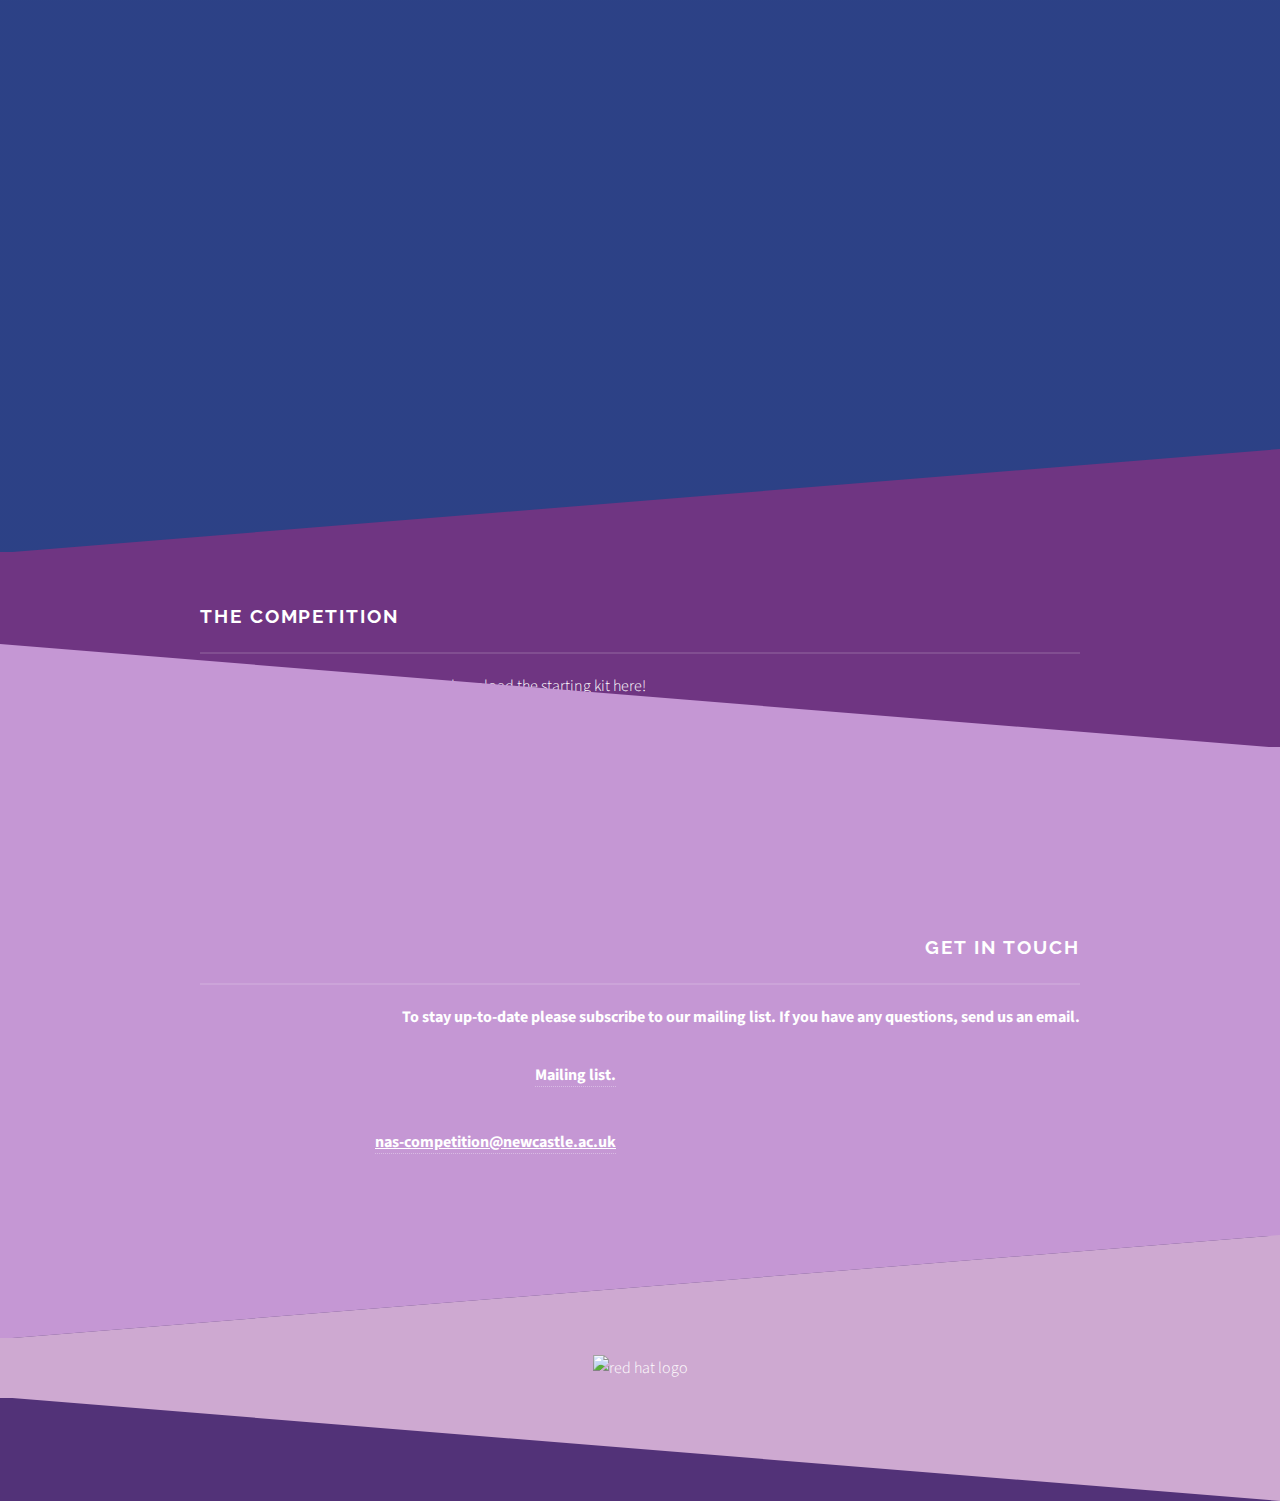
==== download.html @ ffc807aa "Updated for 2023 version" ====
<!DOCTYPE HTML>
<!--
	Solid State by HTML5 UP
	html5up.net | @ajlkn
	Free for personal and commercial use under the CCA 3.0 license (html5up.net/license)
-->
<html>
	<head>
		<title>NAS Unseen-Data 2024</title>
		<meta charset="utf-8" />
		<meta name="viewport" content="width=device-width, initial-scale=1, user-scalable=no" />
		<link rel="stylesheet" href="assets/css/main.css" />
		<link rel="icon" type="image/x-icon" href="./images/favicon.svg">
		<!-- <meta http-equiv="refresh" content="0; URL=https://cvprnas.z33.web.core.windows.net/"> -->
        <!-- <link rel="canonical" href="https://cvprnas.z33.web.core.windows.net/"> -->
		<noscript><link rel="stylesheet" href="assets/css/noscript.css" /></noscript>
	</head>
	<body class="is-preload">

		<!-- Page Wrapper -->
			<div id="page-wrapper">

				<!-- Banner -->
					<section id="banner">
						<div class="inner">
							<div class="logo">
								<img class ="round" src="./images/logo.svg" style="height: 5em"/>
							</div>
							<nav id="navbar">
								<a href="/"> HOME </a>
								<a class = "space" href="rules"> RULES </a>
								<a class = "space" href="info"> INFO </a>
								<a class = "space" href="download"> DOWNLOAD </a>
							</nav>
							<h2>NAS Unseen-Data Challenge 2024 </h2>
							<p> Phase 1 opening Jan 1st</p>
						</div>
					</section>
					
				<!-- The information -->
					<section id="one" class="wrapper spotlight style1">
						<div class="inner">
							<!-- <a href="#" class="image"><img src="images/pic01.jpg" alt="" /></a> -->
							<div class="content">
								<h2 class="major">The competition</h2>
								<p>
									Once Phase 1 opens, you'll be able to download the starting kit here!
								</p>	
							</div>
						</div>
					</section>

				<!-- Footer -->
				<section id="footer" class="wrapper alt spotlight style2">
					<div class="inner">
						<h2 class="major">Get in touch</h2>
						<p>To stay up-to-date please subscribe to our mailing list. If you have any questions, send us an email.</p>
						<ul class="contact">
							<li class="icon fa-envelope"><a href="lists.ncl.ac.uk/wws/subscribe/nas-workshops"> Mailing list.</a></li>
							<li class="icon fa-envelope"><a id="email" href="mailto:nas-competition@newcastle.ac.uk?subject=Unseen Data Challenge query">nas-competition@newcastle.ac.uk</a></li>
						</ul>
					</div>
				</section>
				
				<section id="copy" class="wrapper spotlight style3">
					<div class="inner">
						<ul class="logos">
							<li>
								<img src="images/NAIL.svg" alt="red hat logo" style="height: 8em;"/>
								
							</li>
						</ul>
						
					</div>
				</section>

		</div>

	<!-- Scripts -->
		<script src="assets/js/jquery.min.js"></script>
		<script src="assets/js/jquery.scrollex.min.js"></script>
		<script src="assets/js/browser.min.js"></script>
		<script src="assets/js/breakpoints.min.js"></script>
		<script src="assets/js/util.js"></script>
		<script src="assets/js/main.js"></script>

</body>
</html>
---- assets/css/main.css ----
@import url(fontawesome-all.min.css);
@import url("https://fonts.googleapis.com/css?family=Raleway:200,700|Source+Sans+Pro:300,600,300italic,600italic");

/*
	Solid State by HTML5 UP
	html5up.net | @ajlkn
	Free for personal and commercial use under the CCA 3.0 license (html5up.net/license)
*/

html, body, div, span, applet, object,
iframe, h1, h2, h3, h4, h5, h6, p, blockquote,
pre, a, abbr, acronym, address, big, cite,
code, del, dfn, em, img, ins, kbd, q, s, samp,
small, strike, strong, sub, sup, tt, var, b,
u, i, center, dl, dt, dd, ol, ul, li, fieldset,
form, label, legend, table, caption, tbody,
tfoot, thead, tr, th, td, article, aside,
canvas, details, embed, figure, figcaption,
footer, header, hgroup, menu, nav, output, ruby,
section, summary, time, mark, audio, video {
	margin: 0;
	padding: 0;
	border: 0;
	font-size: 100%;
	font: inherit;
	vertical-align: baseline;}

article, aside, details, figcaption, figure,
footer, header, hgroup, menu, nav, section {
	display: block;}

body {
	line-height: 1;
}

img.round {
	border-radius: 50%;
	border: 2px solid #FFF;
}

ol, ul {
	list-style: none;
}

blockquote, q {
	quotes: none;
}

	blockquote:before, blockquote:after, q:before, q:after {
		content: '';
		content: none;
	}

table {
	border-collapse: collapse;
	border-spacing: 0;
}

body {
	-webkit-text-size-adjust: none;
}

mark {
	background-color: transparent;
	color: inherit;
}

input::-moz-focus-inner {
	border: 0;
	padding: 0;
}

input, select, textarea {
	-moz-appearance: none;
	-webkit-appearance: none;
	-ms-appearance: none;
	appearance: none;
}

/* Basic */

	@-ms-viewport {
		width: device-width;
	}

	body {
		-ms-overflow-style: scrollbar;
	}

	@media screen and (max-width: 480px) {

		html, body {
			min-width: 320px;
		}

	}

	html {
		box-sizing: border-box;
	}

	*, *:before, *:after {
		box-sizing: inherit;
	}

	body {
		background-color: #523278;
		background-image: linear-gradient(to top, rgba(82, 50, 120, 0.8), rgba(82, 50, 120, 0.8)), url("../../images/bg.png");
		background-size: auto,
 cover;
		background-attachment: fixed,
 fixed;
		background-position: center,
 center;
	}

		body.is-preload *, body.is-preload *:before, body.is-preload *:after {
			-moz-animation: none !important;
			-webkit-animation: none !important;
			-ms-animation: none !important;
			animation: none !important;
			-moz-transition: none !important;
			-webkit-transition: none !important;
			-ms-transition: none !important;
			transition: none !important;
		}

#download-link {
	margin-bottom: 100px;
}		

.download-zip {
	font-weight: 900;
}




/* Type */

	body, input, select, textarea {
		color: #ffffff;
		font-family: "Source Sans Pro", Helvetica, sans-serif;
		font-size: 16.5pt;
		font-weight: 300;
		line-height: 1.65;
	}

		@media screen and (max-width: 1680px) {

			body, input, select, textarea {
				font-size: 13pt;
			}

		}

		@media screen and (max-width: 1280px) {

			body, input, select, textarea {
				font-size: 12pt;
			}

		}

		@media screen and (max-width: 980px) {

			body, input, select, textarea {
				font-size: 12pt;
			}

		}

		@media screen and (max-width: 736px) {

			body, input, select, textarea {
				font-size: 12pt;
			}

		}

		@media screen and (max-width: 480px) {

			body, input, select, textarea {
				font-size: 12pt;
			}

		}

	a {
		-moz-transition: color 0.2s ease-in-out, border-bottom-color 0.2s ease-in-out;
		-webkit-transition: color 0.2s ease-in-out, border-bottom-color 0.2s ease-in-out;
		-ms-transition: color 0.2s ease-in-out, border-bottom-color 0.2s ease-in-out;
		transition: color 0.2s ease-in-out, border-bottom-color 0.2s ease-in-out;
		border-bottom: dotted 1px rgba(255, 255, 255, 0.35);
		color: #ffffff;
		text-decoration: none;
	}

		a:hover {
			border-bottom-color: transparent;
			color: #ffffff !important;
		}

		a.special:not(.button) {
			text-decoration: none;
			border-bottom: 0;
			display: block;
			font-family: Raleway, Helvetica, sans-serif;
			font-size: 0.8em;
			font-weight: 700;
			letter-spacing: 0.1em;
			margin: 0 0 2em 0;
			text-transform: uppercase;
		}

			a.special:not(.button):before {
				-moz-osx-font-smoothing: grayscale;
				-webkit-font-smoothing: antialiased;
				display: inline-block;
				font-style: normal;
				font-variant: normal;
				text-rendering: auto;
				line-height: 1;
				text-transform: none !important;
				font-family: 'Font Awesome 5 Free';
				font-weight: 900;
			}

			a.special:not(.button):before {
				-moz-transition: background-color 0.2s ease-in-out;
				-webkit-transition: background-color 0.2s ease-in-out;
				-ms-transition: background-color 0.2s ease-in-out;
				transition: background-color 0.2s ease-in-out;
				border-radius: 100%;
				border: solid 2px rgba(255, 255, 255, 0.125);
				content: '\f105';
				display: inline-block;
				font-size: 1.25em;
				height: 2em;
				line-height: 1.75em;
				margin-right: 0.85em;
				text-align: center;
				text-indent: 0.15em;
				vertical-align: middle;
				width: 2em;
			}

			a.special:not(.button):hover:before {
				background-color: rgba(255, 255, 255, 0.025);
			}

			a.special:not(.button):active:before {
				background-color: rgba(255, 255, 255, 0.075);
			}

	strong, b {
		color: #ffffff;
		font-weight: 600;
	}

	em, i {
		font-style: italic;
	}

	p {
		margin: 0 0 2em 0;
	}

	h1, h2, h3, h4, h5, h6 {
		color: #ffffff;
		font-family: Raleway, Helvetica, sans-serif;
		font-weight: 700;
		letter-spacing: 0.1em;
		margin: 0 0 1em 0;
		text-transform: uppercase;
	}

		h1 a, h2 a, h3 a, h4 a, h5 a, h6 a {
			color: inherit;
			text-decoration: none;
			border-bottom: 0;
		}

		h1 span, h2 span, h3 span, h4 span, h5 span, h6 span {
			font-weight: 200;
		}

		h1.major, h2.major, h3.major, h4.major, h5.major, h6.major {
			padding-bottom: 1em;
			border-bottom: solid 2px rgba(255, 255, 255, 0.125);
		}

	h2 {
		font-size: 1.2em;
	}

	h3 {
		font-size: 0.9em;
	}

	h4 {
		font-size: 0.7em;
	}

	h5 {
		font-size: 0.7em;
	}

	h6 {
		font-size: 0.7em;
	}

	@media screen and (max-width: 736px) {

		h2 {
			font-size: 1em;
		}

		h3 {
			font-size: 0.8em;
		}

	}

	sub {
		font-size: 0.8em;
		position: relative;
		top: 0.5em;
	}

	sup {
		font-size: 0.8em;
		position: relative;
		top: -0.5em;
	}

	blockquote {
		border-left: solid 4px rgba(255, 255, 255, 0.125);
		font-style: italic;
		margin: 0 0 2em 0;
		padding: 0.5em 0 0.5em 2em;
	}

	code {
		background: rgba(255, 255, 255, 0.025);
		border-radius: 5px;
		border: solid 2px rgba(255, 255, 255, 0.125);
		font-family: "Courier New", monospace;
		font-size: 0.9em;
		margin: 0 0.25em;
		padding: 0.25em 0.65em;
	}

	pre {
		-webkit-overflow-scrolling: touch;
		font-family: "Courier New", monospace;
		font-size: 0.9em;
		margin: 0 0 2em 0;
	}

		pre code {
			display: block;
			line-height: 1.75em;
			padding: 1em 1.5em;
			overflow-x: auto;
		}

	hr {
		border: 0;
		border-bottom: solid 2px rgba(255, 255, 255, 0.125);
		margin: 2.5em 0;
	}

		hr.major {
			margin: 4em 0;
		}

	.align-left {
		text-align: left;
	}

	.align-center {
		text-align: center;
	}

	.align-right {
		text-align: right;
	}

/* Row */

	.row {
		display: flex;
		flex-wrap: wrap;
		box-sizing: border-box;
		align-items: stretch;
	}

		.row > * {
			box-sizing: border-box;
		}

		.row.gtr-uniform > * > :last-child {
			margin-bottom: 0;
		}

		.row.aln-left {
			justify-content: flex-start;
		}

		.row.aln-center {
			justify-content: center;
		}

		.row.aln-right {
			justify-content: flex-end;
		}

		.row.aln-top {
			align-items: flex-start;
		}

		.row.aln-middle {
			align-items: center;
		}

		.row.aln-bottom {
			align-items: flex-end;
		}

		.row > .imp {
			order: -1;
		}

		.row > .col-1 {
			width: 8.33333%;
		}

		.row > .off-1 {
			margin-left: 8.33333%;
		}

		.row > .col-2 {
			width: 16.66667%;
		}

		.row > .off-2 {
			margin-left: 16.66667%;
		}

		.row > .col-3 {
			width: 25%;
		}

		.row > .off-3 {
			margin-left: 25%;
		}

		.row > .col-4 {
			width: 33.33333%;
		}

		.row > .off-4 {
			margin-left: 33.33333%;
		}

		.row > .col-5 {
			width: 41.66667%;
		}

		.row > .off-5 {
			margin-left: 41.66667%;
		}

		.row > .col-6 {
			width: 50%;
		}

		.row > .off-6 {
			margin-left: 50%;
		}

		.row > .col-7 {
			width: 58.33333%;
		}

		.row > .off-7 {
			margin-left: 58.33333%;
		}

		.row > .col-8 {
			width: 66.66667%;
		}

		.row > .off-8 {
			margin-left: 66.66667%;
		}

		.row > .col-9 {
			width: 75%;
		}

		.row > .off-9 {
			margin-left: 75%;
		}

		.row > .col-10 {
			width: 83.33333%;
		}

		.row > .off-10 {
			margin-left: 83.33333%;
		}

		.row > .col-11 {
			width: 91.66667%;
		}

		.row > .off-11 {
			margin-left: 91.66667%;
		}

		.row > .col-12 {
			width: 100%;
		}

		.row > .off-12 {
			margin-left: 100%;
		}

		.row.gtr-0 {
			margin-top: 0;
			margin-left: 0em;
		}

			.row.gtr-0 > * {
				padding: 0 0 0 0em;
			}

			.row.gtr-0.gtr-uniform {
				margin-top: 0em;
			}

				.row.gtr-0.gtr-uniform > * {
					padding-top: 0em;
				}

		.row.gtr-25 {
			margin-top: 0;
			margin-left: -0.4375em;
		}

			.row.gtr-25 > * {
				padding: 0 0 0 0.4375em;
			}

			.row.gtr-25.gtr-uniform {
				margin-top: -0.4375em;
			}

				.row.gtr-25.gtr-uniform > * {
					padding-top: 0.4375em;
				}

		.row.gtr-50 {
			margin-top: 0;
			margin-left: -0.875em;
		}

			.row.gtr-50 > * {
				padding: 0 0 0 0.875em;
			}

			.row.gtr-50.gtr-uniform {
				margin-top: -0.875em;
			}

				.row.gtr-50.gtr-uniform > * {
					padding-top: 0.875em;
				}

		.row {
			margin-top: 0;
			margin-left: -1.75em;
		}

			.row > * {
				padding: 0 0 0 1.75em;
			}

			.row.gtr-uniform {
				margin-top: -1.75em;
			}

				.row.gtr-uniform > * {
					padding-top: 1.75em;
				}

		.row.gtr-150 {
			margin-top: 0;
			margin-left: -2.625em;
		}

			.row.gtr-150 > * {
				padding: 0 0 0 2.625em;
			}

			.row.gtr-150.gtr-uniform {
				margin-top: -2.625em;
			}

				.row.gtr-150.gtr-uniform > * {
					padding-top: 2.625em;
				}

		.row.gtr-200 {
			margin-top: 0;
			margin-left: -3.5em;
		}

			.row.gtr-200 > * {
				padding: 0 0 0 3.5em;
			}

			.row.gtr-200.gtr-uniform {
				margin-top: -3.5em;
			}

				.row.gtr-200.gtr-uniform > * {
					padding-top: 3.5em;
				}

		@media screen and (max-width: 1680px) {

			.row {
				display: flex;
				flex-wrap: wrap;
				box-sizing: border-box;
				align-items: stretch;
			}

				.row > * {
					box-sizing: border-box;
				}

				.row.gtr-uniform > * > :last-child {
					margin-bottom: 0;
				}

				.row.aln-left {
					justify-content: flex-start;
				}

				.row.aln-center {
					justify-content: center;
				}

				.row.aln-right {
					justify-content: flex-end;
				}

				.row.aln-top {
					align-items: flex-start;
				}

				.row.aln-middle {
					align-items: center;
				}

				.row.aln-bottom {
					align-items: flex-end;
				}

				.row > .imp-xlarge {
					order: -1;
				}

				.row > .col-1-xlarge {
					width: 8.33333%;
				}

				.row > .off-1-xlarge {
					margin-left: 8.33333%;
				}

				.row > .col-2-xlarge {
					width: 16.66667%;
				}

				.row > .off-2-xlarge {
					margin-left: 16.66667%;
				}

				.row > .col-3-xlarge {
					width: 25%;
				}

				.row > .off-3-xlarge {
					margin-left: 25%;
				}

				.row > .col-4-xlarge {
					width: 33.33333%;
				}

				.row > .off-4-xlarge {
					margin-left: 33.33333%;
				}

				.row > .col-5-xlarge {
					width: 41.66667%;
				}

				.row > .off-5-xlarge {
					margin-left: 41.66667%;
				}

				.row > .col-6-xlarge {
					width: 50%;
				}

				.row > .off-6-xlarge {
					margin-left: 50%;
				}

				.row > .col-7-xlarge {
					width: 58.33333%;
				}

				.row > .off-7-xlarge {
					margin-left: 58.33333%;
				}

				.row > .col-8-xlarge {
					width: 66.66667%;
				}

				.row > .off-8-xlarge {
					margin-left: 66.66667%;
				}

				.row > .col-9-xlarge {
					width: 75%;
				}

				.row > .off-9-xlarge {
					margin-left: 75%;
				}

				.row > .col-10-xlarge {
					width: 83.33333%;
				}

				.row > .off-10-xlarge {
					margin-left: 83.33333%;
				}

				.row > .col-11-xlarge {
					width: 91.66667%;
				}

				.row > .off-11-xlarge {
					margin-left: 91.66667%;
				}

				.row > .col-12-xlarge {
					width: 100%;
				}

				.row > .off-12-xlarge {
					margin-left: 100%;
				}

				.row.gtr-0 {
					margin-top: 0;
					margin-left: 0em;
				}

					.row.gtr-0 > * {
						padding: 0 0 0 0em;
					}

					.row.gtr-0.gtr-uniform {
						margin-top: 0em;
					}

						.row.gtr-0.gtr-uniform > * {
							padding-top: 0em;
						}

				.row.gtr-25 {
					margin-top: 0;
					margin-left: -0.4375em;
				}

					.row.gtr-25 > * {
						padding: 0 0 0 0.4375em;
					}

					.row.gtr-25.gtr-uniform {
						margin-top: -0.4375em;
					}

						.row.gtr-25.gtr-uniform > * {
							padding-top: 0.4375em;
						}

				.row.gtr-50 {
					margin-top: 0;
					margin-left: -0.875em;
				}

					.row.gtr-50 > * {
						padding: 0 0 0 0.875em;
					}

					.row.gtr-50.gtr-uniform {
						margin-top: -0.875em;
					}

						.row.gtr-50.gtr-uniform > * {
							padding-top: 0.875em;
						}

				.row {
					margin-top: 0;
					margin-left: -1.75em;
				}

					.row > * {
						padding: 0 0 0 1.75em;
					}

					.row.gtr-uniform {
						margin-top: -1.75em;
					}

						.row.gtr-uniform > * {
							padding-top: 1.75em;
						}

				.row.gtr-150 {
					margin-top: 0;
					margin-left: -2.625em;
				}

					.row.gtr-150 > * {
						padding: 0 0 0 2.625em;
					}

					.row.gtr-150.gtr-uniform {
						margin-top: -2.625em;
					}

						.row.gtr-150.gtr-uniform > * {
							padding-top: 2.625em;
						}

				.row.gtr-200 {
					margin-top: 0;
					margin-left: -3.5em;
				}

					.row.gtr-200 > * {
						padding: 0 0 0 3.5em;
					}

					.row.gtr-200.gtr-uniform {
						margin-top: -3.5em;
					}

						.row.gtr-200.gtr-uniform > * {
							padding-top: 3.5em;
						}

		}

		@media screen and (max-width: 1280px) {

			.row {
				display: flex;
				flex-wrap: wrap;
				box-sizing: border-box;
				align-items: stretch;
			}

				.row > * {
					box-sizing: border-box;
				}

				.row.gtr-uniform > * > :last-child {
					margin-bottom: 0;
				}

				.row.aln-left {
					justify-content: flex-start;
				}

				.row.aln-center {
					justify-content: center;
				}

				.row.aln-right {
					justify-content: flex-end;
				}

				.row.aln-top {
					align-items: flex-start;
				}

				.row.aln-middle {
					align-items: center;
				}

				.row.aln-bottom {
					align-items: flex-end;
				}

				.row > .imp-large {
					order: -1;
				}

				.row > .col-1-large {
					width: 8.33333%;
				}

				.row > .off-1-large {
					margin-left: 8.33333%;
				}

				.row > .col-2-large {
					width: 16.66667%;
				}

				.row > .off-2-large {
					margin-left: 16.66667%;
				}

				.row > .col-3-large {
					width: 25%;
				}

				.row > .off-3-large {
					margin-left: 25%;
				}

				.row > .col-4-large {
					width: 33.33333%;
				}

				.row > .off-4-large {
					margin-left: 33.33333%;
				}

				.row > .col-5-large {
					width: 41.66667%;
				}

				.row > .off-5-large {
					margin-left: 41.66667%;
				}

				.row > .col-6-large {
					width: 50%;
				}

				.row > .off-6-large {
					margin-left: 50%;
				}

				.row > .col-7-large {
					width: 58.33333%;
				}

				.row > .off-7-large {
					margin-left: 58.33333%;
				}

				.row > .col-8-large {
					width: 66.66667%;
				}

				.row > .off-8-large {
					margin-left: 66.66667%;
				}

				.row > .col-9-large {
					width: 75%;
				}

				.row > .off-9-large {
					margin-left: 75%;
				}

				.row > .col-10-large {
					width: 83.33333%;
				}

				.row > .off-10-large {
					margin-left: 83.33333%;
				}

				.row > .col-11-large {
					width: 91.66667%;
				}

				.row > .off-11-large {
					margin-left: 91.66667%;
				}

				.row > .col-12-large {
					width: 100%;
				}

				.row > .off-12-large {
					margin-left: 100%;
				}

				.row.gtr-0 {
					margin-top: 0;
					margin-left: 0em;
				}

					.row.gtr-0 > * {
						padding: 0 0 0 0em;
					}

					.row.gtr-0.gtr-uniform {
						margin-top: 0em;
					}

						.row.gtr-0.gtr-uniform > * {
							padding-top: 0em;
						}

				.row.gtr-25 {
					margin-top: 0;
					margin-left: -0.4375em;
				}

					.row.gtr-25 > * {
						padding: 0 0 0 0.4375em;
					}

					.row.gtr-25.gtr-uniform {
						margin-top: -0.4375em;
					}

						.row.gtr-25.gtr-uniform > * {
							padding-top: 0.4375em;
						}

				.row.gtr-50 {
					margin-top: 0;
					margin-left: -0.875em;
				}

					.row.gtr-50 > * {
						padding: 0 0 0 0.875em;
					}

					.row.gtr-50.gtr-uniform {
						margin-top: -0.875em;
					}

						.row.gtr-50.gtr-uniform > * {
							padding-top: 0.875em;
						}

				.row {
					margin-top: 0;
					margin-left: -1.75em;
				}

					.row > * {
						padding: 0 0 0 1.75em;
					}

					.row.gtr-uniform {
						margin-top: -1.75em;
					}

						.row.gtr-uniform > * {
							padding-top: 1.75em;
						}

				.row.gtr-150 {
					margin-top: 0;
					margin-left: -2.625em;
				}

					.row.gtr-150 > * {
						padding: 0 0 0 2.625em;
					}

					.row.gtr-150.gtr-uniform {
						margin-top: -2.625em;
					}

						.row.gtr-150.gtr-uniform > * {
							padding-top: 2.625em;
						}

				.row.gtr-200 {
					margin-top: 0;
					margin-left: -3.5em;
				}

					.row.gtr-200 > * {
						padding: 0 0 0 3.5em;
					}

					.row.gtr-200.gtr-uniform {
						margin-top: -3.5em;
					}

						.row.gtr-200.gtr-uniform > * {
							padding-top: 3.5em;
						}

		}

		@media screen and (max-width: 980px) {

			.row {
				display: flex;
				flex-wrap: wrap;
				box-sizing: border-box;
				align-items: stretch;
			}

				.row > * {
					box-sizing: border-box;
				}

				.row.gtr-uniform > * > :last-child {
					margin-bottom: 0;
				}

				.row.aln-left {
					justify-content: flex-start;
				}

				.row.aln-center {
					justify-content: center;
				}

				.row.aln-right {
					justify-content: flex-end;
				}

				.row.aln-top {
					align-items: flex-start;
				}

				.row.aln-middle {
					align-items: center;
				}

				.row.aln-bottom {
					align-items: flex-end;
				}

				.row > .imp-medium {
					order: -1;
				}

				.row > .col-1-medium {
					width: 8.33333%;
				}

				.row > .off-1-medium {
					margin-left: 8.33333%;
				}

				.row > .col-2-medium {
					width: 16.66667%;
				}

				.row > .off-2-medium {
					margin-left: 16.66667%;
				}

				.row > .col-3-medium {
					width: 25%;
				}

				.row > .off-3-medium {
					margin-left: 25%;
				}

				.row > .col-4-medium {
					width: 33.33333%;
				}

				.row > .off-4-medium {
					margin-left: 33.33333%;
				}

				.row > .col-5-medium {
					width: 41.66667%;
				}

				.row > .off-5-medium {
					margin-left: 41.66667%;
				}

				.row > .col-6-medium {
					width: 50%;
				}

				.row > .off-6-medium {
					margin-left: 50%;
				}

				.row > .col-7-medium {
					width: 58.33333%;
				}

				.row > .off-7-medium {
					margin-left: 58.33333%;
				}

				.row > .col-8-medium {
					width: 66.66667%;
				}

				.row > .off-8-medium {
					margin-left: 66.66667%;
				}

				.row > .col-9-medium {
					width: 75%;
				}

				.row > .off-9-medium {
					margin-left: 75%;
				}

				.row > .col-10-medium {
					width: 83.33333%;
				}

				.row > .off-10-medium {
					margin-left: 83.33333%;
				}

				.row > .col-11-medium {
					width: 91.66667%;
				}

				.row > .off-11-medium {
					margin-left: 91.66667%;
				}

				.row > .col-12-medium {
					width: 100%;
				}

				.row > .off-12-medium {
					margin-left: 100%;
				}

				.row.gtr-0 {
					margin-top: 0;
					margin-left: 0em;
				}

					.row.gtr-0 > * {
						padding: 0 0 0 0em;
					}

					.row.gtr-0.gtr-uniform {
						margin-top: 0em;
					}

						.row.gtr-0.gtr-uniform > * {
							padding-top: 0em;
						}

				.row.gtr-25 {
					margin-top: 0;
					margin-left: -0.4375em;
				}

					.row.gtr-25 > * {
						padding: 0 0 0 0.4375em;
					}

					.row.gtr-25.gtr-uniform {
						margin-top: -0.4375em;
					}

						.row.gtr-25.gtr-uniform > * {
							padding-top: 0.4375em;
						}

				.row.gtr-50 {
					margin-top: 0;
					margin-left: -0.875em;
				}

					.row.gtr-50 > * {
						padding: 0 0 0 0.875em;
					}

					.row.gtr-50.gtr-uniform {
						margin-top: -0.875em;
					}

						.row.gtr-50.gtr-uniform > * {
							padding-top: 0.875em;
						}

				.row {
					margin-top: 0;
					margin-left: -1.75em;
				}

					.row > * {
						padding: 0 0 0 1.75em;
					}

					.row.gtr-uniform {
						margin-top: -1.75em;
					}

						.row.gtr-uniform > * {
							padding-top: 1.75em;
						}

				.row.gtr-150 {
					margin-top: 0;
					margin-left: -2.625em;
				}

					.row.gtr-150 > * {
						padding: 0 0 0 2.625em;
					}

					.row.gtr-150.gtr-uniform {
						margin-top: -2.625em;
					}

						.row.gtr-150.gtr-uniform > * {
							padding-top: 2.625em;
						}

				.row.gtr-200 {
					margin-top: 0;
					margin-left: -3.5em;
				}

					.row.gtr-200 > * {
						padding: 0 0 0 3.5em;
					}

					.row.gtr-200.gtr-uniform {
						margin-top: -3.5em;
					}

						.row.gtr-200.gtr-uniform > * {
							padding-top: 3.5em;
						}

		}

		@media screen and (max-width: 736px) {

			.row {
				display: flex;
				flex-wrap: wrap;
				box-sizing: border-box;
				align-items: stretch;
			}

				.row > * {
					box-sizing: border-box;
				}

				.row.gtr-uniform > * > :last-child {
					margin-bottom: 0;
				}

				.row.aln-left {
					justify-content: flex-start;
				}

				.row.aln-center {
					justify-content: center;
				}

				.row.aln-right {
					justify-content: flex-end;
				}

				.row.aln-top {
					align-items: flex-start;
				}

				.row.aln-middle {
					align-items: center;
				}

				.row.aln-bottom {
					align-items: flex-end;
				}

				.row > .imp-small {
					order: -1;
				}

				.row > .col-1-small {
					width: 8.33333%;
				}

				.row > .off-1-small {
					margin-left: 8.33333%;
				}

				.row > .col-2-small {
					width: 16.66667%;
				}

				.row > .off-2-small {
					margin-left: 16.66667%;
				}

				.row > .col-3-small {
					width: 25%;
				}

				.row > .off-3-small {
					margin-left: 25%;
				}

				.row > .col-4-small {
					width: 33.33333%;
				}

				.row > .off-4-small {
					margin-left: 33.33333%;
				}

				.row > .col-5-small {
					width: 41.66667%;
				}

				.row > .off-5-small {
					margin-left: 41.66667%;
				}

				.row > .col-6-small {
					width: 50%;
				}

				.row > .off-6-small {
					margin-left: 50%;
				}

				.row > .col-7-small {
					width: 58.33333%;
				}

				.row > .off-7-small {
					margin-left: 58.33333%;
				}

				.row > .col-8-small {
					width: 66.66667%;
				}

				.row > .off-8-small {
					margin-left: 66.66667%;
				}

				.row > .col-9-small {
					width: 75%;
				}

				.row > .off-9-small {
					margin-left: 75%;
				}

				.row > .col-10-small {
					width: 83.33333%;
				}

				.row > .off-10-small {
					margin-left: 83.33333%;
				}

				.row > .col-11-small {
					width: 91.66667%;
				}

				.row > .off-11-small {
					margin-left: 91.66667%;
				}

				.row > .col-12-small {
					width: 100%;
				}

				.row > .off-12-small {
					margin-left: 100%;
				}

				.row.gtr-0 {
					margin-top: 0;
					margin-left: 0em;
				}

					.row.gtr-0 > * {
						padding: 0 0 0 0em;
					}

					.row.gtr-0.gtr-uniform {
						margin-top: 0em;
					}

						.row.gtr-0.gtr-uniform > * {
							padding-top: 0em;
						}

				.row.gtr-25 {
					margin-top: 0;
					margin-left: -0.3125em;
				}

					.row.gtr-25 > * {
						padding: 0 0 0 0.3125em;
					}

					.row.gtr-25.gtr-uniform {
						margin-top: -0.3125em;
					}

						.row.gtr-25.gtr-uniform > * {
							padding-top: 0.3125em;
						}

				.row.gtr-50 {
					margin-top: 0;
					margin-left: -0.625em;
				}

					.row.gtr-50 > * {
						padding: 0 0 0 0.625em;
					}

					.row.gtr-50.gtr-uniform {
						margin-top: -0.625em;
					}

						.row.gtr-50.gtr-uniform > * {
							padding-top: 0.625em;
						}

				.row {
					margin-top: 0;
					margin-left: -1.25em;
				}

					.row > * {
						padding: 0 0 0 1.25em;
					}

					.row.gtr-uniform {
						margin-top: -1.25em;
					}

						.row.gtr-uniform > * {
							padding-top: 1.25em;
						}

				.row.gtr-150 {
					margin-top: 0;
					margin-left: -1.875em;
				}

					.row.gtr-150 > * {
						padding: 0 0 0 1.875em;
					}

					.row.gtr-150.gtr-uniform {
						margin-top: -1.875em;
					}

						.row.gtr-150.gtr-uniform > * {
							padding-top: 1.875em;
						}

				.row.gtr-200 {
					margin-top: 0;
					margin-left: -2.5em;
				}

					.row.gtr-200 > * {
						padding: 0 0 0 2.5em;
					}

					.row.gtr-200.gtr-uniform {
						margin-top: -2.5em;
					}

						.row.gtr-200.gtr-uniform > * {
							padding-top: 2.5em;
						}

		}

		@media screen and (max-width: 480px) {

			.row {
				display: flex;
				flex-wrap: wrap;
				box-sizing: border-box;
				align-items: stretch;
			}

				.row > * {
					box-sizing: border-box;
				}

				.row.gtr-uniform > * > :last-child {
					margin-bottom: 0;
				}

				.row.aln-left {
					justify-content: flex-start;
				}

				.row.aln-center {
					justify-content: center;
				}

				.row.aln-right {
					justify-content: flex-end;
				}

				.row.aln-top {
					align-items: flex-start;
				}

				.row.aln-middle {
					align-items: center;
				}

				.row.aln-bottom {
					align-items: flex-end;
				}

				.row > .imp-xsmall {
					order: -1;
				}

				.row > .col-1-xsmall {
					width: 8.33333%;
				}

				.row > .off-1-xsmall {
					margin-left: 8.33333%;
				}

				.row > .col-2-xsmall {
					width: 16.66667%;
				}

				.row > .off-2-xsmall {
					margin-left: 16.66667%;
				}

				.row > .col-3-xsmall {
					width: 25%;
				}

				.row > .off-3-xsmall {
					margin-left: 25%;
				}

				.row > .col-4-xsmall {
					width: 33.33333%;
				}

				.row > .off-4-xsmall {
					margin-left: 33.33333%;
				}

				.row > .col-5-xsmall {
					width: 41.66667%;
				}

				.row > .off-5-xsmall {
					margin-left: 41.66667%;
				}

				.row > .col-6-xsmall {
					width: 50%;
				}

				.row > .off-6-xsmall {
					margin-left: 50%;
				}

				.row > .col-7-xsmall {
					width: 58.33333%;
				}

				.row > .off-7-xsmall {
					margin-left: 58.33333%;
				}

				.row > .col-8-xsmall {
					width: 66.66667%;
				}

				.row > .off-8-xsmall {
					margin-left: 66.66667%;
				}

				.row > .col-9-xsmall {
					width: 75%;
				}

				.row > .off-9-xsmall {
					margin-left: 75%;
				}

				.row > .col-10-xsmall {
					width: 83.33333%;
				}

				.row > .off-10-xsmall {
					margin-left: 83.33333%;
				}

				.row > .col-11-xsmall {
					width: 91.66667%;
				}

				.row > .off-11-xsmall {
					margin-left: 91.66667%;
				}

				.row > .col-12-xsmall {
					width: 100%;
				}

				.row > .off-12-xsmall {
					margin-left: 100%;
				}

				.row.gtr-0 {
					margin-top: 0;
					margin-left: 0em;
				}

					.row.gtr-0 > * {
						padding: 0 0 0 0em;
					}

					.row.gtr-0.gtr-uniform {
						margin-top: 0em;
					}

						.row.gtr-0.gtr-uniform > * {
							padding-top: 0em;
						}

				.row.gtr-25 {
					margin-top: 0;
					margin-left: -0.3125em;
				}

					.row.gtr-25 > * {
						padding: 0 0 0 0.3125em;
					}

					.row.gtr-25.gtr-uniform {
						margin-top: -0.3125em;
					}

						.row.gtr-25.gtr-uniform > * {
							padding-top: 0.3125em;
						}

				.row.gtr-50 {
					margin-top: 0;
					margin-left: -0.625em;
				}

					.row.gtr-50 > * {
						padding: 0 0 0 0.625em;
					}

					.row.gtr-50.gtr-uniform {
						margin-top: -0.625em;
					}

						.row.gtr-50.gtr-uniform > * {
							padding-top: 0.625em;
						}

				.row {
					margin-top: 0;
					margin-left: -1.25em;
				}

					.row > * {
						padding: 0 0 0 1.25em;
					}

					.row.gtr-uniform {
						margin-top: -1.25em;
					}

						.row.gtr-uniform > * {
							padding-top: 1.25em;
						}

				.row.gtr-150 {
					margin-top: 0;
					margin-left: -1.875em;
				}

					.row.gtr-150 > * {
						padding: 0 0 0 1.875em;
					}

					.row.gtr-150.gtr-uniform {
						margin-top: -1.875em;
					}

						.row.gtr-150.gtr-uniform > * {
							padding-top: 1.875em;
						}

				.row.gtr-200 {
					margin-top: 0;
					margin-left: -2.5em;
				}

					.row.gtr-200 > * {
						padding: 0 0 0 2.5em;
					}

					.row.gtr-200.gtr-uniform {
						margin-top: -2.5em;
					}

						.row.gtr-200.gtr-uniform > * {
							padding-top: 2.5em;
						}

		}

		@media screen and (max-width: 360px) {

			.row {
				display: flex;
				flex-wrap: wrap;
				box-sizing: border-box;
				align-items: stretch;
			}

				.row > * {
					box-sizing: border-box;
				}

				.row.gtr-uniform > * > :last-child {
					margin-bottom: 0;
				}

				.row.aln-left {
					justify-content: flex-start;
				}

				.row.aln-center {
					justify-content: center;
				}

				.row.aln-right {
					justify-content: flex-end;
				}

				.row.aln-top {
					align-items: flex-start;
				}

				.row.aln-middle {
					align-items: center;
				}

				.row.aln-bottom {
					align-items: flex-end;
				}

				.row > .imp-xxsmall {
					order: -1;
				}

				.row > .col-1-xxsmall {
					width: 8.33333%;
				}

				.row > .off-1-xxsmall {
					margin-left: 8.33333%;
				}

				.row > .col-2-xxsmall {
					width: 16.66667%;
				}

				.row > .off-2-xxsmall {
					margin-left: 16.66667%;
				}

				.row > .col-3-xxsmall {
					width: 25%;
				}

				.row > .off-3-xxsmall {
					margin-left: 25%;
				}

				.row > .col-4-xxsmall {
					width: 33.33333%;
				}

				.row > .off-4-xxsmall {
					margin-left: 33.33333%;
				}

				.row > .col-5-xxsmall {
					width: 41.66667%;
				}

				.row > .off-5-xxsmall {
					margin-left: 41.66667%;
				}

				.row > .col-6-xxsmall {
					width: 50%;
				}

				.row > .off-6-xxsmall {
					margin-left: 50%;
				}

				.row > .col-7-xxsmall {
					width: 58.33333%;
				}

				.row > .off-7-xxsmall {
					margin-left: 58.33333%;
				}

				.row > .col-8-xxsmall {
					width: 66.66667%;
				}

				.row > .off-8-xxsmall {
					margin-left: 66.66667%;
				}

				.row > .col-9-xxsmall {
					width: 75%;
				}

				.row > .off-9-xxsmall {
					margin-left: 75%;
				}

				.row > .col-10-xxsmall {
					width: 83.33333%;
				}

				.row > .off-10-xxsmall {
					margin-left: 83.33333%;
				}

				.row > .col-11-xxsmall {
					width: 91.66667%;
				}

				.row > .off-11-xxsmall {
					margin-left: 91.66667%;
				}

				.row > .col-12-xxsmall {
					width: 100%;
				}

				.row > .off-12-xxsmall {
					margin-left: 100%;
				}

				.row.gtr-0 {
					margin-top: 0;
					margin-left: 0em;
				}

					.row.gtr-0 > * {
						padding: 0 0 0 0em;
					}

					.row.gtr-0.gtr-uniform {
						margin-top: 0em;
					}

						.row.gtr-0.gtr-uniform > * {
							padding-top: 0em;
						}

				.row.gtr-25 {
					margin-top: 0;
					margin-left: -0.3125em;
				}

					.row.gtr-25 > * {
						padding: 0 0 0 0.3125em;
					}

					.row.gtr-25.gtr-uniform {
						margin-top: -0.3125em;
					}

						.row.gtr-25.gtr-uniform > * {
							padding-top: 0.3125em;
						}

				.row.gtr-50 {
					margin-top: 0;
					margin-left: -0.625em;
				}

					.row.gtr-50 > * {
						padding: 0 0 0 0.625em;
					}

					.row.gtr-50.gtr-uniform {
						margin-top: -0.625em;
					}

						.row.gtr-50.gtr-uniform > * {
							padding-top: 0.625em;
						}

				.row {
					margin-top: 0;
					margin-left: -1.25em;
				}

					.row > * {
						padding: 0 0 0 1.25em;
					}

					.row.gtr-uniform {
						margin-top: -1.25em;
					}

						.row.gtr-uniform > * {
							padding-top: 1.25em;
						}

				.row.gtr-150 {
					margin-top: 0;
					margin-left: -1.875em;
				}

					.row.gtr-150 > * {
						padding: 0 0 0 1.875em;
					}

					.row.gtr-150.gtr-uniform {
						margin-top: -1.875em;
					}

						.row.gtr-150.gtr-uniform > * {
							padding-top: 1.875em;
						}

				.row.gtr-200 {
					margin-top: 0;
					margin-left: -2.5em;
				}

					.row.gtr-200 > * {
						padding: 0 0 0 2.5em;
					}

					.row.gtr-200.gtr-uniform {
						margin-top: -2.5em;
					}

						.row.gtr-200.gtr-uniform > * {
							padding-top: 2.5em;
						}

		}

/* Section/Article */

	section.special, article.special {
		text-align: center;
	}

/* Form */

	form {
		margin: 0 0 2em 0;
	}

		form > :last-child {
			margin-bottom: 0;
		}

		form > .fields {
			display: -moz-flex;
			display: -webkit-flex;
			display: -ms-flex;
			display: flex;
			-moz-flex-wrap: wrap;
			-webkit-flex-wrap: wrap;
			-ms-flex-wrap: wrap;
			flex-wrap: wrap;
			width: calc(100% + 3em);
			margin: -1.5em 0 2em -1.5em;
		}

			form > .fields > .field {
				-moz-flex-grow: 0;
				-webkit-flex-grow: 0;
				-ms-flex-grow: 0;
				flex-grow: 0;
				-moz-flex-shrink: 0;
				-webkit-flex-shrink: 0;
				-ms-flex-shrink: 0;
				flex-shrink: 0;
				padding: 1.5em 0 0 1.5em;
				width: calc(100% - 1.5em);
			}

				form > .fields > .field.half {
					width: calc(50% - 0.75em);
				}

				form > .fields > .field.third {
					width: calc(100%/3 - 0.5em);
				}

				form > .fields > .field.quarter {
					width: calc(25% - 0.375em);
				}

		@media screen and (max-width: 480px) {

			form > .fields {
				width: calc(100% + 3em);
				margin: -1.5em 0 2em -1.5em;
			}

				form > .fields > .field {
					padding: 1.5em 0 0 1.5em;
					width: calc(100% - 1.5em);
				}

					form > .fields > .field.half {
						width: calc(100% - 1.5em);
					}

					form > .fields > .field.third {
						width: calc(100% - 1.5em);
					}

					form > .fields > .field.quarter {
						width: calc(100% - 1.5em);
					}

		}

	label {
		color: #ffffff;
		display: block;
		font-family: Raleway, Helvetica, sans-serif;
		font-size: 0.8em;
		font-weight: 700;
		letter-spacing: 0.1em;
		margin: 0 0 0.7em 0;
		text-transform: uppercase;
	}

	input[type="text"],
	input[type="password"],
	input[type="email"],
	input[type="tel"],
	select,
	textarea {
		-moz-appearance: none;
		-webkit-appearance: none;
		-ms-appearance: none;
		appearance: none;
		background: rgba(255, 255, 255, 0.025);
		border-radius: 5px;
		border: none;
		border: solid 2px rgba(255, 255, 255, 0.125);
		color: inherit;
		display: block;
		outline: 0;
		padding: 0 1em;
		text-decoration: none;
		width: 100%;
	}

		input[type="text"]:invalid,
		input[type="password"]:invalid,
		input[type="email"]:invalid,
		input[type="tel"]:invalid,
		select:invalid,
		textarea:invalid {
			box-shadow: none;
		}

		input[type="text"]:focus,
		input[type="password"]:focus,
		input[type="email"]:focus,
		input[type="tel"]:focus,
		select:focus,
		textarea:focus {
			border-color: #5b6ba6;
		}

	select {
		background-image: url("data:image/svg+xml;charset=utf8,%3Csvg xmlns='http://www.w3.org/2000/svg' width='40' height='40' preserveAspectRatio='none' viewBox='0 0 40 40'%3E%3Cpath d='M9.4,12.3l10.4,10.4l10.4-10.4c0.2-0.2,0.5-0.4,0.9-0.4c0.3,0,0.6,0.1,0.9,0.4l3.3,3.3c0.2,0.2,0.4,0.5,0.4,0.9 c0,0.4-0.1,0.6-0.4,0.9L20.7,31.9c-0.2,0.2-0.5,0.4-0.9,0.4c-0.3,0-0.6-0.1-0.9-0.4L4.3,17.3c-0.2-0.2-0.4-0.5-0.4-0.9 c0-0.4,0.1-0.6,0.4-0.9l3.3-3.3c0.2-0.2,0.5-0.4,0.9-0.4S9.1,12.1,9.4,12.3z' fill='rgba(255, 255, 255, 0.125)' /%3E%3C/svg%3E");
		background-size: 1.25rem;
		background-repeat: no-repeat;
		background-position: calc(100% - 1rem) center;
		height: 2.75em;
		padding-right: 2.75em;
		text-overflow: ellipsis;
	}

		select option {
			color: #ffffff;
			background: #2e3141;
		}

		select:focus::-ms-value {
			background-color: transparent;
		}

		select::-ms-expand {
			display: none;
		}

	input[type="text"],
	input[type="password"],
	input[type="email"],
	select {
		height: 2.75em;
	}

	textarea {
		padding: 0.75em 1em;
	}

	input[type="checkbox"],
	input[type="radio"] {
		-moz-appearance: none;
		-webkit-appearance: none;
		-ms-appearance: none;
		appearance: none;
		display: block;
		float: left;
		margin-right: -2em;
		opacity: 0;
		width: 1em;
		z-index: -1;
	}

		input[type="checkbox"] + label,
		input[type="radio"] + label {
			text-decoration: none;
			color: #ffffff;
			cursor: pointer;
			display: inline-block;
			font-size: 1em;
			font-family: "Source Sans Pro", Helvetica, sans-serif;
			text-transform: none;
			letter-spacing: 0;
			font-weight: 300;
			padding-left: 2.4em;
			padding-right: 0.75em;
			position: relative;
		}

			input[type="checkbox"] + label:before,
			input[type="radio"] + label:before {
				-moz-osx-font-smoothing: grayscale;
				-webkit-font-smoothing: antialiased;
				display: inline-block;
				font-style: normal;
				font-variant: normal;
				text-rendering: auto;
				line-height: 1;
				text-transform: none !important;
				font-family: 'Font Awesome 5 Free';
				font-weight: 900;
			}

			input[type="checkbox"] + label:before,
			input[type="radio"] + label:before {
				background: rgba(255, 255, 255, 0.025);
				border-radius: 5px;
				border: solid 2px rgba(255, 255, 255, 0.125);
				content: '';
				display: inline-block;
				font-size: 0.8em;
				height: 2.0625em;
				left: 0;
				line-height: 2.0625em;
				position: absolute;
				text-align: center;
				top: 0;
				width: 2.0625em;
			}

		input[type="checkbox"]:checked + label:before,
		input[type="radio"]:checked + label:before {
			background: #ffffff;
			border-color: #ffffff;
			content: '\f00c';
			color: #2e3141;
		}

		input[type="checkbox"]:focus + label:before,
		input[type="radio"]:focus + label:before {
			border-color: #6F3582;
		}

	input[type="checkbox"] + label:before {
		border-radius: 5px;
	}

	input[type="radio"] + label:before {
		border-radius: 100%;
	}

	::-webkit-input-placeholder {
		color: rgba(255, 255, 255, 0.35) !important;
		opacity: 1.0;
	}

	:-moz-placeholder {
		color: rgba(255, 255, 255, 0.35) !important;
		opacity: 1.0;
	}

	::-moz-placeholder {
		color: rgba(255, 255, 255, 0.35) !important;
		opacity: 1.0;
	}

	:-ms-input-placeholder {
		color: rgba(255, 255, 255, 0.35) !important;
		opacity: 1.0;
	}

/* Box */

	.box {
		border-radius: 5px;
		border: solid 2px rgba(255, 255, 255, 0.125);
		margin-bottom: 2em;
		padding: 1.5em;
	}

		.box > :last-child,
		.box > :last-child > :last-child,
		.box > :last-child > :last-child > :last-child {
			margin-bottom: 0;
		}

		.box.alt {
			border: 0;
			border-radius: 0;
			padding: 0;
		}

/* Icon */

	.icon {
		text-decoration: none;
		border-bottom: none;
		position: relative;
	}

		.icon:before {
			-moz-osx-font-smoothing: grayscale;
			-webkit-font-smoothing: antialiased;
			display: inline-block;
			font-style: normal;
			font-variant: normal;
			text-rendering: auto;
			line-height: 1;
			text-transform: none !important;
			font-family: 'Font Awesome 5 Free';
			font-weight: 400;
		}

		.icon > .label {
			display: none;
		}

		.icon:before {
			line-height: inherit;
		}

		.icon.solid:before {
			font-weight: 900;
		}

		.icon.brands:before {
			font-family: 'Font Awesome 5 Brands';
		}

/* Image */

	.image {
		border-radius: 5px;
		border: 0;
		display: inline-block;
		position: relative;
	}

		.image img {
			border-radius: 5px;
			display: block;
		}

		.image.left, .image.right {
			max-width: 40%;
		}

			.image.left img, .image.right img {
				width: 100%;
			}

		.image.left {
			float: left;
			padding: 0 1.5em 1em 0;
			top: 0.25em;
		}

		.image.right {
			float: right;
			padding: 0 0 1em 1.5em;
			top: 0.25em;
		}

		.image.fit {
			display: block;
			margin: 0 0 2em 0;
			width: 100%;
		}

			.image.fit img {
				width: 100%;
			}

		.image.main {
			display: block;
			margin: 0 0 3em 0;
			width: 100%;
		}

			.image.main img {
				width: 100%;
			}

/* List */

	ol {
		list-style: decimal;
		margin: 0 0 2em 0;
		padding-left: 1.25em;
	}

		ol li {
			padding-left: 0.25em;
		}

	ul {
		list-style: disc;
		margin: 0 0 2em 0;
		padding-left: 1em;
	}

		ul li {
			padding-left: 0.5em;
		}

		ul.alt {
			list-style: none;
			padding-left: 0;
		}

			ul.alt li {
				border-top: solid 1px rgba(255, 255, 255, 0.125);
				padding: 0.5em 0;
			}

				ul.alt li:first-child {
					border-top: 0;
					padding-top: 0;
				}

	dl {
		margin: 0 0 2em 0;
	}

		dl dt {
			display: block;
			font-weight: 600;
			margin: 0 0 1em 0;
		}

		dl dd {
			margin-left: 2em;
		}

/* Actions */

	ul.actions {
		display: -moz-flex;
		display: -webkit-flex;
		display: -ms-flex;
		display: flex;
		cursor: default;
		list-style: none;
		margin-left: -1em;
		padding-left: 0;
	}

		ul.actions li {
			padding: 0 0 0 1em;
			vertical-align: middle;
		}

		ul.actions.special {
			-moz-justify-content: center;
			-webkit-justify-content: center;
			-ms-justify-content: center;
			justify-content: center;
			width: 100%;
			margin-left: 0;
		}

			ul.actions.special li:first-child {
				padding-left: 0;
			}

		ul.actions.stacked {
			-moz-flex-direction: column;
			-webkit-flex-direction: column;
			-ms-flex-direction: column;
			flex-direction: column;
			margin-left: 0;
		}

			ul.actions.stacked li {
				padding: 1.3em 0 0 0;
			}

				ul.actions.stacked li:first-child {
					padding-top: 0;
				}

		ul.actions.fit {
			width: calc(100% + 1em);
		}

			ul.actions.fit li {
				-moz-flex-grow: 1;
				-webkit-flex-grow: 1;
				-ms-flex-grow: 1;
				flex-grow: 1;
				-moz-flex-shrink: 1;
				-webkit-flex-shrink: 1;
				-ms-flex-shrink: 1;
				flex-shrink: 1;
				width: 100%;
			}

				ul.actions.fit li > * {
					width: 100%;
				}

			ul.actions.fit.stacked {
				width: 100%;
			}

		@media screen and (max-width: 480px) {

			ul.actions:not(.fixed) {
				-moz-flex-direction: column;
				-webkit-flex-direction: column;
				-ms-flex-direction: column;
				flex-direction: column;
				margin-left: 0;
				width: 100% !important;
			}

				ul.actions:not(.fixed) li {
					-moz-flex-grow: 1;
					-webkit-flex-grow: 1;
					-ms-flex-grow: 1;
					flex-grow: 1;
					-moz-flex-shrink: 1;
					-webkit-flex-shrink: 1;
					-ms-flex-shrink: 1;
					flex-shrink: 1;
					padding: 1em 0 0 0;
					text-align: center;
					width: 100%;
				}

					ul.actions:not(.fixed) li > * {
						width: 100%;
					}

					ul.actions:not(.fixed) li:first-child {
						padding-top: 0;
					}

					ul.actions:not(.fixed) li input[type="submit"],
					ul.actions:not(.fixed) li input[type="reset"],
					ul.actions:not(.fixed) li input[type="button"],
					ul.actions:not(.fixed) li button,
					ul.actions:not(.fixed) li .button {
						width: 100%;
					}

						ul.actions:not(.fixed) li input[type="submit"].icon:before,
						ul.actions:not(.fixed) li input[type="reset"].icon:before,
						ul.actions:not(.fixed) li input[type="button"].icon:before,
						ul.actions:not(.fixed) li button.icon:before,
						ul.actions:not(.fixed) li .button.icon:before {
							margin-left: -0.5rem;
						}

		}

/* Icons */

	ul.icons {
		cursor: default;
		list-style: none;
		padding-left: 0;
	}

		ul.icons li {
			display: inline-block;
			padding: 0 1em 0 0;
		}

			ul.icons li:last-child {
				padding-right: 0;
			}

			ul.icons li .icon:before {
				font-size: 1.25em;
			}

/* Contact */

	ul.contact {
		list-style: none;
		padding: 0;
	}

		ul.contact li {
			text-decoration: none;
			margin: 2.5em 0 0 0;
			padding: 0 0 0 3.25em;
			position: relative;
		}

			ul.contact li:before {
				-moz-osx-font-smoothing: grayscale;
				-webkit-font-smoothing: antialiased;
				display: inline-block;
				font-style: normal;
				font-variant: normal;
				text-rendering: auto;
				line-height: 1;
				text-transform: none !important;
				font-family: 'Font Awesome 5 Free';
				font-weight: 400;
			}

			ul.contact li:before {
				border-radius: 100%;
				border: solid 2px rgba(255, 255, 255, 1);
				display: inline-block;
				font-size: 0.8em;
				height: 2.5em;
				left: 0;
				line-height: 2.35em;
				position: absolute;
				text-align: center;
				top: 0;
				width: 2.5em;
			}

			ul.contact li:first-child {
				margin-top: 0;
			}

		@media screen and (max-width: 736px) {

			ul.contact li {
				margin: 1.5em 0 0 0;
			}

		}

/* Pagination */

	ul.pagination {
		cursor: default;
		list-style: none;
		padding-left: 0;
	}

		ul.pagination li {
			display: inline-block;
			padding-left: 0;
			vertical-align: middle;
		}

			ul.pagination li > .page {
				-moz-transition: background-color 0.2s ease-in-out, color 0.2s ease-in-out;
				-webkit-transition: background-color 0.2s ease-in-out, color 0.2s ease-in-out;
				-ms-transition: background-color 0.2s ease-in-out, color 0.2s ease-in-out;
				transition: background-color 0.2s ease-in-out, color 0.2s ease-in-out;
				border-bottom: 0;
				border-radius: 5px;
				display: inline-block;
				height: 1.5em;
				line-height: 1.5em;
				margin: 0 0.125em;
				min-width: 1.5em;
				padding: 0 0.5em;
				text-align: center;
			}

				ul.pagination li > .page:hover {
					background-color: rgba(255, 255, 255, 0.025);
				}

				ul.pagination li > .page.active {
					background-color: #6F3582;
				}

			ul.pagination li:first-child {
				padding-right: 0.75em;
			}

			ul.pagination li:last-child {
				padding-left: 0.75em;
			}

		@media screen and (max-width: 480px) {

			ul.pagination li:nth-child(n+2):nth-last-child(n+2) {
				display: none;
			}

			ul.pagination li .button {
				width: 100%;
			}

			ul.pagination li:first-child {
				width: calc(50% - 2px);
				text-align: left;
				padding-right: 0.325em;
			}

			ul.pagination li:last-child {
				width: calc(50% - 2px);
				text-align: right;
				padding-left: 0.325em;
			}

		}

/* Table */

	.table-wrapper {
		-webkit-overflow-scrolling: touch;
		overflow-x: auto;
	}

	table {
		margin: 0 0 2em 0;
		width: 100%;
	}

		table tbody tr {
			border: solid 1px rgba(255, 255, 255, 0.125);
			border-left: 0;
			border-right: 0;
		}

			table tbody tr:nth-child(2n + 1) {
				background-color: rgba(255, 255, 255, 0.025);
			}

		table td {
			padding: 0.75em 0.75em;
		}

		table th {
			color: #ffffff;
			font-size: 0.9em;
			font-weight: 600;
			padding: 0 0.75em 0.75em 0.75em;
			text-align: left;
		}

		table thead {
			border-bottom: solid 2px rgba(255, 255, 255, 0.125);
		}

		table tfoot {
			border-top: solid 2px rgba(255, 255, 255, 0.125);
		}

		table.alt {
			border-collapse: separate;
		}

			table.alt tbody tr td {
				border: solid 1px rgba(255, 255, 255, 0.125);
				border-left-width: 0;
				border-top-width: 0;
			}

				table.alt tbody tr td:first-child {
					border-left-width: 1px;
				}

			table.alt tbody tr:first-child td {
				border-top-width: 1px;
			}

			table.alt thead {
				border-bottom: 0;
			}

			table.alt tfoot {
				border-top: 0;
			}

/* Button */

	input[type="submit"],
	input[type="reset"],
	input[type="button"],
	button,
	.button {
		-moz-appearance: none;
		-webkit-appearance: none;
		-ms-appearance: none;
		appearance: none;
		-moz-transition: background-color 0.2s ease-in-out;
		-webkit-transition: background-color 0.2s ease-in-out;
		-ms-transition: background-color 0.2s ease-in-out;
		transition: background-color 0.2s ease-in-out;
		background-color: transparent;
		border-radius: 5px;
		border: 0;
		box-shadow: inset 0 0 0 2px rgba(255, 255, 255, 0.125);
		color: #ffffff !important;
		cursor: pointer;
		display: inline-block;
		font-family: Raleway, Helvetica, sans-serif;
		font-size: 0.8em;
		font-weight: 700;
		height: 3.75em;
		letter-spacing: 0.1em;
		line-height: 3.75em;
		padding: 0 2.25em;
		text-align: center;
		text-decoration: none;
		text-transform: uppercase;
		white-space: nowrap;
	}

		input[type="submit"]:hover,
		input[type="reset"]:hover,
		input[type="button"]:hover,
		button:hover,
		.button:hover {
			background-color: rgba(255, 255, 255, 0.025);
		}

		input[type="submit"]:active,
		input[type="reset"]:active,
		input[type="button"]:active,
		button:active,
		.button:active {
			background-color: rgba(255, 255, 255, 0.075);
		}

		input[type="submit"].icon:before,
		input[type="reset"].icon:before,
		input[type="button"].icon:before,
		button.icon:before,
		.button.icon:before {
			margin-right: 0.5em;
			color: rgba(255, 255, 255, 0.35);
		}

		input[type="submit"].primary,
		input[type="reset"].primary,
		input[type="button"].primary,
		button.primary,
		.button.primary {
			background-color: #6F3582;
			box-shadow: none;
		}

			input[type="submit"].primary:hover,
			input[type="reset"].primary:hover,
			input[type="button"].primary:hover,
			button.primary:hover,
			.button.primary:hover {
				background-color: #53639e;
			}

			input[type="submit"].primary:active,
			input[type="reset"].primary:active,
			input[type="button"].primary:active,
			button.primary:active,
			.button.primary:active {
				background-color: #45558d;
			}

			input[type="submit"].primary.icon:before,
			input[type="reset"].primary.icon:before,
			input[type="button"].primary.icon:before,
			button.primary.icon:before,
			.button.primary.icon:before {
				color: #7985b0;
			}

		input[type="submit"].fit,
		input[type="reset"].fit,
		input[type="button"].fit,
		button.fit,
		.button.fit {
			width: 100%;
		}

		input[type="submit"].small,
		input[type="reset"].small,
		input[type="button"].small,
		button.small,
		.button.small {
			font-size: 0.6em;
		}

		input[type="submit"].large,
		input[type="reset"].large,
		input[type="button"].large,
		button.large,
		.button.large {
			font-size: 1em;
		}

		input[type="submit"].disabled, input[type="submit"]:disabled,
		input[type="reset"].disabled,
		input[type="reset"]:disabled,
		input[type="button"].disabled,
		input[type="button"]:disabled,
		button.disabled,
		button:disabled,
		.button.disabled,
		.button:disabled {
			opacity: 0.25;
		}

		@media screen and (max-width: 480px) {

			input[type="submit"],
			input[type="reset"],
			input[type="button"],
			button,
			.button {
				padding: 0;
			}

		}

/* Features */

	.features {
		display: -moz-flex;
		display: -webkit-flex;
		display: -ms-flex;
		display: flex;
		-moz-flex-wrap: wrap;
		-webkit-flex-wrap: wrap;
		-ms-flex-wrap: wrap;
		flex-wrap: wrap;
		margin: 0 0 2em 0;
	}

		.features article {
			padding: 1.75em 1.75em 0.1em 1.75em ;
			background-color: #353849;
			border-radius: 5px;
			margin: 1.5em 3em 1.5em 0;
			width: calc(50% - 1.5em);
		}

			.features article:nth-child(2n) {
				margin-right: 0;
			}

			.features article .image {
				border-radius: 5px 5px 0 0;
				display: block;
				margin-bottom: 1.75em;
				margin-left: -1.75em;
				margin-top: -1.75em;
				position: relative;
				width: calc(100% + 3.5em);
			}

				.features article .image img {
					border-radius: 5px 5px 0 0;
					width: 100%;
				}

		@media screen and (max-width: 980px) {

			.features article {
				margin: 1em 2em 1em 0;
				width: calc(50% - 1em);
			}

		}

		@media screen and (max-width: 736px) {

			.features article {
				padding: 1.5em 1.5em 0.1em 1.5em ;
				margin: 0.875em 1.75em 0.875em 0;
				width: calc(50% - 0.875em - 1px);
			}

				.features article .image {
					margin-bottom: 1.5em;
					margin-left: -1.5em;
					margin-top: -1.5em;
					width: calc(100% + 3em);
				}

		}

		@media screen and (max-width: 480px) {

			.features {
				display: block;
			}

				.features article {
					width: 100%;
					margin: 0 0 2em 0 !important;
				}

		}

/* Header */

	#header {
		-moz-transition: background-color 0.2s ease-in-out;
		-webkit-transition: background-color 0.2s ease-in-out;
		-ms-transition: background-color 0.2s ease-in-out;
		transition: background-color 0.2s ease-in-out;
		background-color: rgba(53, 56, 73, 0.95);
		height: 3.5em;
		left: 0;
		line-height: 3.5em;
		padding: 0 1.25em;
		position: fixed;
		top: 0;
		width: 100%;
		z-index: 10000;
	}

		#header h1 {
			-moz-transition: opacity 0.2s ease-in-out, visibility 0.2s;
			-webkit-transition: opacity 0.2s ease-in-out, visibility 0.2s;
			-ms-transition: opacity 0.2s ease-in-out, visibility 0.2s;
			transition: opacity 0.2s ease-in-out, visibility 0.2s;
			border-bottom: 0;
			font-size: 0.8em;
			margin-bottom: 0;
			opacity: 1;
			visibility: visible;
		}

			#header h1 a {
				border: 0;
			}

		#header nav {
			font-family: Raleway, Helvetica, sans-serif;
			font-size: 0.8em;
			font-weight: 700;
			height: 3em;
			letter-spacing: 0.1em;
			line-height: 3em;
			position: absolute;
			right: 0.7em;
			text-transform: uppercase;
			top: 0.7em;
		}

			#header nav a {
				border: 0;
				display: inline-block;
				padding: 0 1em;
			}

				#header nav a:before {
					float: right;
					margin-left: 0.75em;
				}

				#header nav a[href="#menu"] {
					text-decoration: none;
					-moz-transition: background-color 0.2s ease-in-out;
					-webkit-transition: background-color 0.2s ease-in-out;
					-ms-transition: background-color 0.2s ease-in-out;
					transition: background-color 0.2s ease-in-out;
					border-radius: 5px;
					box-shadow: inset 0 0 0 2px rgba(255, 255, 255, 0.125);
					padding: 0 1.35em;
				}

					#header nav a[href="#menu"]:before {
						-moz-osx-font-smoothing: grayscale;
						-webkit-font-smoothing: antialiased;
						display: inline-block;
						font-style: normal;
						font-variant: normal;
						text-rendering: auto;
						line-height: 1;
						text-transform: none !important;
						font-family: 'Font Awesome 5 Free';
						font-weight: 900;
					}

					#header nav a[href="#menu"]:before {
						content: '\f0c9';
						line-height: inherit;
					}

					#header nav a[href="#menu"]:hover {
						background-color: rgba(255, 255, 255, 0.025);
					}

					#header nav a[href="#menu"]:active {
						background-color: rgba(255, 255, 255, 0.075);
					}

		#header.alt {
			background-color: transparent;
		}

			#header.alt h1 {
				opacity: 0;
				visibility: hidden;
			}

		@media screen and (max-width: 736px) {

			#header {
				height: 2.75em;
				line-height: 2.75em;
			}

				#header nav {
					top: 0;
					right: 0;
					height: inherit;
					line-height: inherit;
				}

					#header nav a {
						height: inherit;
						line-height: inherit;
					}

						#header nav a[href="#menu"] {
							box-shadow: none;
							padding: 0 1em;
							border-radius: 0;
						}

							#header nav a[href="#menu"]:hover, #header nav a[href="#menu"]:active {
								background-color: inherit;
							}

		}

		@media screen and (max-width: 480px) {

			#header nav a[href="#menu"] {
				width: 4em;
				white-space: nowrap;
				text-indent: 4em;
				position: relative;
			}

				#header nav a[href="#menu"]:before {
					width: inherit;
					position: absolute;
					top: 0;
					left: 0;
					text-indent: 0;
					text-align: right;
					margin-left: 0;
					padding-right: 1.25em;
				}

		}

/* Menu */

	#page-wrapper {
		-moz-transition: -moz-filter 0.25s ease;
		-webkit-transition: -webkit-filter 0.25s ease;
		-ms-transition: -ms-filter 0.25s ease;
		transition: filter 0.25s ease;
	}

	#menu {
		-moz-align-items: center;
		-webkit-align-items: center;
		-ms-align-items: center;
		align-items: center;
		display: -moz-flex;
		display: -webkit-flex;
		display: -ms-flex;
		display: flex;
		-moz-justify-content: center;
		-webkit-justify-content: center;
		-ms-justify-content: center;
		justify-content: center;
		pointer-events: none;
		-moz-transition: opacity 0.35s ease, visibility 0.35s;
		-webkit-transition: opacity 0.35s ease, visibility 0.35s;
		-ms-transition: opacity 0.35s ease, visibility 0.35s;
		transition: opacity 0.35s ease, visibility 0.35s;
		-moz-user-select: none;
		-webkit-user-select: none;
		-ms-user-select: none;
		user-select: none;
		-webkit-tap-highlight-color: rgba(0, 0, 0, 0);
		background: rgba(46, 49, 65, 0.8);
		cursor: default;
		height: 100%;
		left: 0;
		opacity: 0;
		position: fixed;
		text-align: center;
		top: 0;
		visibility: hidden;
		width: 100%;
	}

		#menu .inner {
			padding: 2.5em 1.5em 0.5em 1.5em ;
			-moz-transform: translateY(0.5em);
			-webkit-transform: translateY(0.5em);
			-ms-transform: translateY(0.5em);
			transform: translateY(0.5em);
			-moz-transition: opacity 0.35s ease, -moz-transform 0.35s ease;
			-webkit-transition: opacity 0.35s ease, -webkit-transform 0.35s ease;
			-ms-transition: opacity 0.35s ease, -ms-transform 0.35s ease;
			transition: opacity 0.35s ease, transform 0.35s ease;
			-webkit-overflow-scrolling: touch;
			background: #6F3582;
			border-radius: 5px;
			display: block;
			max-width: 100%;
			opacity: 0;
			position: relative;
			width: 18em;
		}

		#menu h2 {
			border-bottom: solid 2px rgba(255, 255, 255, 0.125);
			padding-bottom: 1em;
		}

		#menu .close {
			background-image: url("images/close.svg");
			background-position: 75% 25%;
			background-repeat: no-repeat;
			background-size: 2em 2em;
			border: 0;
			content: '';
			display: block;
			height: 4em;
			overflow: hidden;
			position: absolute;
			right: 0;
			text-align: center;
			text-indent: 4em;
			top: 0;
			width: 4em;
		}

		#menu .links {
			list-style: none;
			margin-bottom: 1.5em;
			padding: 0;
		}

			#menu .links li {
				padding: 0;
			}

				#menu .links li a {
					border-radius: 5px;
					border: 0;
					display: block;
					font-family: Raleway, Helvetica, sans-serif;
					font-size: 0.8em;
					font-weight: 200;
					letter-spacing: 0.1em;
					line-height: 1.85em;
					padding: 0.75em 0;
					text-transform: uppercase;
				}

					#menu .links li a:hover {
						background: #45558d;
					}

		@media screen and (max-width: 736px) {

			#menu .inner {
				max-height: 100%;
				overflow-y: auto;
				overflow-x: hidden;
			}

				#menu .inner .close {
					background-size: 1.5em 1.5em;
				}

		}

	body.is-menu-visible #page-wrapper {
		-moz-filter: blur(1.5px);
		-webkit-filter: blur(1.5px);
		-ms-filter: blur(1.5px);
		filter: blur(1.5px);
	}

	body.is-menu-visible #menu {
		pointer-events: auto;
		opacity: 1;
		visibility: visible;
	}

		body.is-menu-visible #menu .inner {
			-moz-transform: translateY(0);
			-webkit-transform: translateY(0);
			-ms-transform: translateY(0);
			transform: translateY(0);
			opacity: 1;
		}

/* Banner */

	#banner {
		padding: 10em 0 4.75em 0 ;
	}

		#banner .inner {
			margin: 0 auto;
			width: 55em;
		}

		#banner .logo {
			-moz-transition: opacity 2s ease, -moz-transform 1s ease;
			-webkit-transition: opacity 2s ease, -webkit-transform 1s ease;
			-ms-transition: opacity 2s ease, -ms-transform 1s ease;
			transition: opacity 2s ease, transform 1s ease;
			-moz-transform: translateY(0);
			-webkit-transform: translateY(0);
			-ms-transform: translateY(0);
			transform: translateY(0);
			opacity: 1;
			margin: 0 0 1.3em 0;
		}

			#banner .logo .icon {
				border-radius: 100%;
				border: solid 2px rgba(255, 255, 255, 0.125);
				cursor: default;
				display: inline-block;
				font-size: 2em;
				height: 2.25em;
				line-height: 2.25em;
				text-align: center;
				width: 2.25em;
			}

		#banner h2 {
			-moz-transition: opacity 0.5s ease, -moz-transform 0.5s ease, -moz-filter 0.25s ease;
			-webkit-transition: opacity 0.5s ease, -webkit-transform 0.5s ease, -webkit-filter 0.25s ease;
			-ms-transition: opacity 0.5s ease, -ms-transform 0.5s ease, -ms-filter 0.25s ease;
			transition: opacity 0.5s ease, transform 0.5s ease, filter 0.25s ease;
			-moz-transform: translateX(0);
			-webkit-transform: translateX(0);
			-ms-transform: translateX(0);
			transform: translateX(0);
			-moz-transition-delay: 0.65s;
			-webkit-transition-delay: 0.65s;
			-ms-transition-delay: 0.65s;
			transition-delay: 0.65s;
			-moz-filter: blur(0);
			-webkit-filter: blur(0);
			-ms-filter: blur(0);
			filter: blur(0);
			opacity: 1;
			border-bottom: solid 2px rgba(255, 255, 255, 0.125);
			font-size: 2.25em;
			margin-bottom: 0.8em;
			padding-bottom: 0.4em;
		}

		#banner p {
			-moz-transition: opacity 0.5s ease, -moz-transform 0.5s ease, -moz-filter 0.25s ease;
			-webkit-transition: opacity 0.5s ease, -webkit-transform 0.5s ease, -webkit-filter 0.25s ease;
			-ms-transition: opacity 0.5s ease, -ms-transform 0.5s ease, -ms-filter 0.25s ease;
			transition: opacity 0.5s ease, transform 0.5s ease, filter 0.25s ease;
			-moz-transform: translateX(0);
			-webkit-transform: translateX(0);
			-ms-transform: translateX(0);
			transform: translateX(0);
			-moz-transition-delay: 0.8s;
			-webkit-transition-delay: 0.8s;
			-ms-transition-delay: 0.8s;
			transition-delay: 0.8s;
			-moz-filter: blur(0);
			-webkit-filter: blur(0);
			-ms-filter: blur(0);
			filter: blur(0);
			opacity: 1;
			font-family: Raleway, Helvetica, sans-serif;
			font-size: 1em;
			font-weight: 200;
			letter-spacing: 0.1em;
			line-height: 2;
			text-transform: uppercase;
		}

		@media screen and (max-width: 1280px) {

			#banner {
				padding: 7em 0 8.25em 0 ;
				background-color: #6F3582;
				background-image: linear-gradient(to top, rgba(28, 68, 135, 0.8), rgba(28, 68, 135, 0.8)), url("../../images/bg.png");
				background-size: auto,
 cover;
				background-position: center,
 center;
				margin-bottom: -6.5em;
			}

		}

		@media screen and (max-width: 980px) {

			#banner {
				padding: 12em 3em 12.375em 3em ;
				margin-bottom: -4.75em;
			}

				#banner .inner {
					width: 100%;
				}

		}

		@media screen and (max-width: 736px) {

			#banner {
				padding: 5em 2em 4.25em 2em ;
				margin-bottom: -2.5em;
			}

				#banner .logo {
					margin: 0 0 1em 0;
				}

					#banner .logo .icon {
						font-size: 1.5em;
					}

				#banner h2 {
					font-size: 1.5em;
				}

				#banner p {
					font-size: 0.8em;
				}

		}

		body.is-preload #banner .logo {
			-moz-transform: translateY(0.5em);
			-webkit-transform: translateY(0.5em);
			-ms-transform: translateY(0.5em);
			transform: translateY(0.5em);
			opacity: 0;
		}

		body.is-preload #navbar a{
			opacity: 0;
			-moz-transform: translateX(0.25em);
			-webkit-transform: translateX(0.25em);
			-ms-transform: translateX(0.25em);
			transform: translateX(0.25em);
			-moz-filter: blur(2px);
			-webkit-filter: blur(2px);
			-ms-filter: blur(2px);
			filter: blur(2px);
		}

		body.is-preload #banner h2 {
			opacity: 0;
			-moz-transform: translateX(0.25em);
			-webkit-transform: translateX(0.25em);
			-ms-transform: translateX(0.25em);
			transform: translateX(0.25em);
			-moz-filter: blur(2px);
			-webkit-filter: blur(2px);
			-ms-filter: blur(2px);
			filter: blur(2px);
		}

		body.is-preload #banner p {
			opacity: 0;
			-moz-transform: translateX(0.5em);
			-webkit-transform: translateX(0.5em);
			-ms-transform: translateX(0.5em);
			transform: translateX(0.5em);
			-moz-filter: blur(2px);
			-webkit-filter: blur(2px);
			-ms-filter: blur(2px);
			filter: blur(2px);
		}

/* Wrapper */

	#wrapper > header {
		padding: 11em 0 2.25em 0 ;
	}

		#wrapper > header .inner {
			margin: 0 auto;
			width: 55em;
		}

		#wrapper > header h2 {
			border-bottom: solid 2px rgba(255, 255, 255, 0.125);
			font-size: 2em;
			margin-bottom: 0.8em;
			padding-bottom: 0.4em;
		}

		#wrapper > header p {
			font-family: Raleway, Helvetica, sans-serif;
			font-size: 1em;
			font-weight: 200;
			letter-spacing: 0.1em;
			line-height: 2;
			text-transform: uppercase;
		}

	@media screen and (max-width: 1280px) {

		#wrapper > header {
			padding: 9em 0 6.25em 0 ;
			background-color: #6F3582;
			background-image: linear-gradient(to top, rgba(28, 68, 135, 0.8), rgba(28, 68, 135, 0.8)), url("../../images/bg.png");
			background-size: auto,
 cover;
			background-position: center,
 0% 30%;
			margin-bottom: -6.5em;
		}

	}

	@media screen and (max-width: 980px) {

		#wrapper > header {
			padding: 11em 3em 7.375em 3em ;
			background-size: auto,
 cover;
			background-position: center,
 0% 0%;
			margin-bottom: -4.75em;
		}

			#wrapper > header .inner {
				width: 100%;
			}

	}

	@media screen and (max-width: 736px) {

		#wrapper > header {
			padding: 6.5em 2em 3em 2em ;
			background-size: auto,
 125%;
			margin-bottom: -2.5em;
		}

			#wrapper > header h2 {
				font-size: 1.25em;
			}

			#wrapper > header p {
				font-size: 0.8em;
			}

	}

	.wrapper {
		background-color: #6F3582;
		margin: 6.5em 0;
		position: relative;
	}

		.wrapper:before, .wrapper:after {
			background-image: url("data:image/svg+xml;charset=utf8,%3Csvg xmlns='http://www.w3.org/2000/svg' width='100' height='100' viewBox='0 0 100 100' preserveAspectRatio='none'%3E%3Cpolygon points='0,100 100,0 100,100' style='fill:%232e3141%3B' /%3E%3C/svg%3E");
		}

		.wrapper:before {
			box-shadow: inset 0 -1px 0 0 #6F3582, 0 1px 0 0 #6F3582;
		}

		.wrapper:after {
			box-shadow: inset 0 -1px 0 0 #6F3582, 0 1px 0 0 #6F3582;
		}

		.wrapper:before, .wrapper:after {
			background-repeat: no-repeat;
			background-size: 100% 100%;
			content: '';
			display: block;
			height: 6.5em;
			position: absolute;
			width: 100%;
		}

		.wrapper:before {
			left: 0;
			top: -6.5em;
		}

		.wrapper:after {
			-moz-transform: scaleY(-1);
			-webkit-transform: scaleY(-1);
			-ms-transform: scaleY(-1);
			transform: scaleY(-1);
			bottom: -6.5em;
			left: 0;
		}

		.wrapper.alt:before {
			-moz-transform: scaleX(-1);
			-webkit-transform: scaleX(-1);
			-ms-transform: scaleX(-1);
			transform: scaleX(-1);
		}

		.wrapper.alt:after {
			-moz-transform: scaleY(-1) scaleX(-1);
			-webkit-transform: scaleY(-1) scaleX(-1);
			-ms-transform: scaleY(-1) scaleX(-1);
			transform: scaleY(-1) scaleX(-1);
		}

		.wrapper .inner {
			padding: 3em 0 1em 0 ;
			margin: 0 auto;
			width: 55em;
		}

		.wrapper.style2 {
			background-color: #C597D4;
		}

			.wrapper.style2:before, .wrapper.style2:after {
				background-image: url("data:image/svg+xml;charset=utf8,%3Csvg xmlns='http://www.w3.org/2000/svg' width='100' height='100' viewBox='0 0 100 100' preserveAspectRatio='none'%3E%3Cpolygon points='0,100 100,0 100,100' style='fill:%23C597D4 %3B' /%3E%3C/svg%3E");
			}

			.wrapper.style2:before {
				box-shadow: inset 0 -1px 0 0 #C597D4 , 0 1px 0 0 #C597D4 ;
			}

			.wrapper.style2:after {
				box-shadow: inset 0 -1px 0 0 #C597D4 , 0 1px 0 0 #C597D4 ;
			}

		.wrapper.style3 {
			background-color: #CEA9D1;
		}

			.wrapper.style3:before, .wrapper.style3:after {
				background-image: url("data:image/svg+xml;charset=utf8,%3Csvg xmlns='http://www.w3.org/2000/svg' width='100' height='100' viewBox='0 0 100 100' preserveAspectRatio='none'%3E%3Cpolygon points='0,100 100,0 100,100' style='fill:%23CEA9D1%3B' /%3E%3C/svg%3E");
			}

			.wrapper.style3:before {
				box-shadow: inset 0 -1px 0 0 #CEA9D1, 0 1px 0 0 #CEA9D1;
			}

			.wrapper.style3:after {
				box-shadow: inset 0 -1px 0 0 #CEA9D1, 0 1px 0 0 #CEA9D1;
			}

		.wrapper.style4 {
			background-color: #454858;
		}

			.wrapper.style4:before, .wrapper.style4:after {
				background-image: url("data:image/svg+xml;charset=utf8,%3Csvg xmlns='http://www.w3.org/2000/svg' width='100' height='100' viewBox='0 0 100 100' preserveAspectRatio='none'%3E%3Cpolygon points='0,100 100,0 100,100' style='fill:%23454858%3B' /%3E%3C/svg%3E");
			}

			.wrapper.style4:before {
				box-shadow: inset 0 -1px 0 0 #454858, 0 1px 0 0 #454858;
			}

			.wrapper.style4:after {
				box-shadow: inset 0 -1px 0 0 #454858, 0 1px 0 0 #454858;
			}

		.wrapper.style5 {
			background-color: #4d5060;
		}

			.wrapper.style5:before, .wrapper.style5:after {
				background-image: url("data:image/svg+xml;charset=utf8,%3Csvg xmlns='http://www.w3.org/2000/svg' width='100' height='100' viewBox='0 0 100 100' preserveAspectRatio='none'%3E%3Cpolygon points='0,100 100,0 100,100' style='fill:%234d5060%3B' /%3E%3C/svg%3E");
			}

			.wrapper.style5:before {
				box-shadow: inset 0 -1px 0 0 #4d5060, 0 1px 0 0 #4d5060;
			}

			.wrapper.style5:after {
				box-shadow: inset 0 -1px 0 0 #4d5060, 0 1px 0 0 #4d5060;
			}

		.wrapper.style6 {
			background-color: #555867;
		}

			.wrapper.style6:before, .wrapper.style6:after {
				background-image: url("data:image/svg+xml;charset=utf8,%3Csvg xmlns='http://www.w3.org/2000/svg' width='100' height='100' viewBox='0 0 100 100' preserveAspectRatio='none'%3E%3Cpolygon points='0,100 100,0 100,100' style='fill:%23555867%3B' /%3E%3C/svg%3E");
			}

			.wrapper.style6:before {
				box-shadow: inset 0 -1px 0 0 #555867, 0 1px 0 0 #555867;
			}

			.wrapper.style6:after {
				box-shadow: inset 0 -1px 0 0 #555867, 0 1px 0 0 #555867;
			}

		.wrapper.spotlight {
			background-color: #6F3582;
		}

			.wrapper.spotlight:before, .wrapper.spotlight:after {
				background-image: url("data:image/svg+xml;charset=utf8,%3Csvg xmlns='http://www.w3.org/2000/svg' width='100' height='100' viewBox='0 0 100 100' preserveAspectRatio='none'%3E%3Cpolygon points='0,100 100,0 100,100' style='fill:%236F3582%3B' /%3E%3C/svg%3E");
			}

			.wrapper.spotlight:before {
				box-shadow: inset 0 -1px 0 0 #6F3582, 0 1px 0 0 #6F3582;
			}

			.wrapper.spotlight:after {
				box-shadow: inset 0 -1px 0 0 #6F3582, 0 1px 0 0 #6F3582;
			}

			.wrapper.spotlight .inner {
				display: -moz-flex;
				display: -webkit-flex;
				display: -ms-flex;
				display: flex;
				-moz-align-items: center;
				-webkit-align-items: center;
				-ms-align-items: center;
				align-items: center;
				-moz-flex-direction: row;
				-webkit-flex-direction: row;
				-ms-flex-direction: row;
				flex-direction: row;
			}

			.wrapper.spotlight .image {
				border-radius: 100%;
				margin: 0 3em 2em 0;
				width: 22em;
				overflow: hidden;
				-ms-flex: 1;
			}

				.wrapper.spotlight .image img {
					border-radius: 100%;
					width: 100%;
				}

			.wrapper.spotlight .content {
				width: 100%;
				-ms-flex: 2;
			}

			.wrapper.spotlight:nth-child(2n - 1) .inner {
				-moz-flex-direction: row-reverse;
				-webkit-flex-direction: row-reverse;
				-ms-flex-direction: row-reverse;
				flex-direction: row-reverse;
				text-align: right;
			}

			.wrapper.spotlight:nth-child(2n - 1) .image {
				margin: 0 0 2em 3em;
			}

			.wrapper.spotlight.style2 {
				background-color: #C597D4;
			}

				.wrapper.spotlight.style2:before, .wrapper.spotlight.style2:after {
					background-image: url("data:image/svg+xml;charset=utf8,%3Csvg xmlns='http://www.w3.org/2000/svg' width='100' height='100' viewBox='0 0 100 100' preserveAspectRatio='none'%3E%3Cpolygon points='0,100 100,0 100,100' style='fill:%23C597D4 %3B' /%3E%3C/svg%3E");
				}

				.wrapper.spotlight.style2:before {
					box-shadow: inset 0 -1px 0 0 #C597D4 , 0 1px 0 0 #C597D4 ;
				}

				.wrapper.spotlight.style2:after {
					box-shadow: inset 0 -1px 0 0 #C597D4 , 0 1px 0 0 #C597D4 ;
				}

			.wrapper.spotlight.style3 {
				background-color: #CEA9D1;
			}

				.wrapper.spotlight.style3:before, .wrapper.spotlight.style3:after {
					background-image: url("data:image/svg+xml;charset=utf8,%3Csvg xmlns='http://www.w3.org/2000/svg' width='100' height='100' viewBox='0 0 100 100' preserveAspectRatio='none'%3E%3Cpolygon points='0,100 100,0 100,100' style='fill:%23CEA9D1%3B' /%3E%3C/svg%3E");
				}

				.wrapper.spotlight.style3:before {
					box-shadow: inset 0 -1px 0 0 #CEA9D1, 0 1px 0 0 #CEA9D1;
				}

				.wrapper.spotlight.style3:after {
					box-shadow: inset 0 -1px 0 0 #CEA9D1, 0 1px 0 0 #CEA9D1;
				}

			.wrapper.spotlight.style4 {
				background-color: #39477c;
			}

				.wrapper.spotlight.style4:before, .wrapper.spotlight.style4:after {
					background-image: url("data:image/svg+xml;charset=utf8,%3Csvg xmlns='http://www.w3.org/2000/svg' width='100' height='100' viewBox='0 0 100 100' preserveAspectRatio='none'%3E%3Cpolygon points='0,100 100,0 100,100' style='fill:%2339477c%3B' /%3E%3C/svg%3E");
				}

				.wrapper.spotlight.style4:before {
					box-shadow: inset 0 -1px 0 0 #39477c, 0 1px 0 0 #39477c;
				}

				.wrapper.spotlight.style4:after {
					box-shadow: inset 0 -1px 0 0 #39477c, 0 1px 0 0 #39477c;
				}

			.wrapper.spotlight.style5 {
				background-color: #324072;
			}

				.wrapper.spotlight.style5:before, .wrapper.spotlight.style5:after {
					background-image: url("data:image/svg+xml;charset=utf8,%3Csvg xmlns='http://www.w3.org/2000/svg' width='100' height='100' viewBox='0 0 100 100' preserveAspectRatio='none'%3E%3Cpolygon points='0,100 100,0 100,100' style='fill:%23324072%3B' /%3E%3C/svg%3E");
				}

				.wrapper.spotlight.style5:before {
					box-shadow: inset 0 -1px 0 0 #324072, 0 1px 0 0 #324072;
				}

				.wrapper.spotlight.style5:after {
					box-shadow: inset 0 -1px 0 0 #324072, 0 1px 0 0 #324072;
				}

			.wrapper.spotlight.style6 {
				background-color: #2d3a69;
			}

				.wrapper.spotlight.style6:before, .wrapper.spotlight.style6:after {
					background-image: url("data:image/svg+xml;charset=utf8,%3Csvg xmlns='http://www.w3.org/2000/svg' width='100' height='100' viewBox='0 0 100 100' preserveAspectRatio='none'%3E%3Cpolygon points='0,100 100,0 100,100' style='fill:%232d3a69%3B' /%3E%3C/svg%3E");
				}

				.wrapper.spotlight.style6:before {
					box-shadow: inset 0 -1px 0 0 #2d3a69, 0 1px 0 0 #2d3a69;
				}

				.wrapper.spotlight.style6:after {
					box-shadow: inset 0 -1px 0 0 #2d3a69, 0 1px 0 0 #2d3a69;
				}

		@media screen and (max-width: 980px) {

			.wrapper {
				margin: 4.75em 0;
			}

				.wrapper:before, .wrapper:after {
					height: 4.75em;
				}

				.wrapper:before {
					top: -4.75em;
				}

				.wrapper:after {
					bottom: -4.75em;
					left: 0;
				}

				.wrapper .inner {
					padding: 3em 3em 1em 3em ;
					width: 100%;
				}

				.wrapper.spotlight .image {
					margin: 0 2em 2em 0;
					width: 32em;
				}

				.wrapper.spotlight:nth-child(2n - 1) .image {
					margin: 0 0 2em 2em;
				}

		}

		@media screen and (max-width: 736px) {

			.wrapper {
				margin: 2.5em 0;
			}

				.wrapper:before, .wrapper:after {
					height: 2.5em;
				}

				.wrapper:before {
					top: -2.5em;
				}

				.wrapper:after {
					bottom: -2.5em;
					left: 0;
				}

				.wrapper .inner {
					padding: 2em 2em 0.1em 2em ;
				}

				.wrapper.spotlight .inner {
					-moz-align-items: -moz-flex-start;
					-webkit-align-items: -webkit-flex-start;
					-ms-align-items: -ms-flex-start;
					align-items: flex-start;
				}

				.wrapper.spotlight .image {
					width: 19em;
					margin: 0 1.75em 2em 0;
				}

				.wrapper.spotlight:nth-child(2n - 1) .image {
					margin: 0 0 2em 1.75em;
				}

		}

		@media screen and (max-width: 480px) {

			.wrapper.spotlight .inner {
				display: block;
			}

			.wrapper.spotlight .image {
				margin: 0 0 1em 0 !important;
				max-width: 85%;
				width: 12em;
			}

		}

		@media screen and (max-width: 360px) {

			.wrapper .inner {
				padding: 2em 1.5em 0.1em 1.5em ;
			}

		}

/* Footer */

	#footer .inner {
		padding: 5em 0 3em 0 ;
		display: -moz-flex;
		display: -webkit-flex;
		display: -ms-flex;
		display: flex;
		-moz-flex-direction: row;
		-webkit-flex-direction: row;
		-ms-flex-direction: row;
		flex-direction: row;
		-moz-flex-wrap: wrap;
		-webkit-flex-wrap: wrap;
		-ms-flex-wrap: wrap;
		flex-wrap: wrap;
		margin: 0 auto;
		width: 55em;
		font-weight: bold;
	}

		#footer .inner > * {
			width: 100%;
		}

		#footer .inner form {
			margin: 0 3em 0 0;
			width: calc(50% - 1.5em);
		}

		#footer .inner .contact {
			width: calc(50% - 1.5em);
		}

	#copy .inner {
		padding: 0;
		display: -moz-flex;
		display: -webkit-flex;
		display: -ms-flex;
		display: flex;
		-moz-flex-direction: row;
		-webkit-flex-direction: row;
		-ms-flex-direction: row;
		flex-direction: row;
		-moz-flex-wrap: wrap;
		-webkit-flex-wrap: wrap;
		-ms-flex-wrap: wrap;
		flex-wrap: wrap;
		margin: 0 auto;
		width: 55em;
	}
		#copy .inner .copyright {
			border-top: solid 2px rgba(255, 255, 255, 1);
			list-style: none;
			padding: 1em 0 0 0;
			width: 100%;
		}

			#copy .inner .copyright li {
				border-left: solid 2px rgba(255, 255, 255, 0.125);
				color: rgba(255, 255, 255, 1);
				display: inline-block;
				font-size: 0.9em;
				line-height: 1;
				margin-left: 1em;
				padding: 0;
				padding-left: 1em;
			}

				#copy .inner .copyright li:first-child {
					border-left: 0;
					margin-left: 0;
					padding-left: 0;
				}

				#copy .inner .copyright li a {
					color: inherit;
				}
		#copy .inner .logos {
			list-style: none;
			padding: 0;
			width: 100%;
			text-align: center;
			margin: 1em 0 1em 0;
		}

			#copy .inner .logos li {				
				display: inline-block;
				padding: 0;
			}

				#copy .inner .logos li:first-child {
					border-left: 0;
					margin-left: 0;
					padding-left: 0;
				}

	@media screen and (max-width: 1280px) {

		#footer {
			background-color: #C597D4;
			background-size: auto,
 cover;
			background-position: center,
 center;
			margin-top: -6.5em;
			padding-top: 6.5em;
		}

	}

	@media screen and (max-width: 980px) {

		#footer {
			margin-top: -4.75em;
			padding-top: 4.75em;
		}

			#footer .inner {
				padding: 3em 3em 1em 3em ;
				display: block;
				width: 100%;
			}

				#footer .inner form {
					width: 100%;
					margin: 0 0 4em 0;
				}

				#footer .inner .contact {
					width: 100%;
					margin: 0 0 4em 0;
				}

				#footer .inner .copyright {
					margin: 4em 0 2em 0;
				}

	}

	@media screen and (max-width: 736px) {

		#footer {
			margin-top: -2.5em;
			padding-top: 2.5em;
		}

			#footer .inner {
				padding: 2em 2em 0.1em 2em ;
			}

				#footer .inner form {
					margin: 0 0 3em 0;
				}

				#footer .inner .contact {
					margin: 0 0 3em 0;
				}

	}

	@media screen and (max-width: 480px) {

		#footer .inner .copyright li {
			border-left: 0;
			display: block;
			margin: 1em 0 0 0;
			padding-left: 0;
		}

			#footer .inner .copyright li:first-child {
				margin-top: 0;
			}

	}

	@media screen and (max-width: 360px) {

		#footer .inner {
			padding: 2em 1.5em 0.1em 1.5em ;
		}

	}

	#navbar a{
		-moz-transition: opacity 0.5s ease, -moz-transform 0.5s ease, -moz-filter 0.25s ease;
		-webkit-transition: opacity 0.5s ease, -webkit-transform 0.5s ease, -webkit-filter 0.25s ease;
		-ms-transition: opacity 0.5s ease, -ms-transform 0.5s ease, -ms-filter 0.25s ease;
		transition: opacity 0.5s ease, transform 0.5s ease, filter 0.25s ease;
		-moz-transform: translateX(0);
		-webkit-transform: translateX(0);
		-ms-transform: translateX(0);
		transform: translateX(0);
		-moz-transition-delay: 0.65s;
		-webkit-transition-delay: 0.65s;
		-ms-transition-delay: 0.65s;
		transition-delay: 0.65s;
		-moz-filter: blur(0);
		-webkit-filter: blur(0);
		-ms-filter: blur(0);
		filter: blur(0);
		font-size: 120%;
		text-decoration: underline;
		
	}

	#navbar a.space {
		margin-left: 10%;
	}

	a#email {
		margin-left: auto;
		margin-right: auto;
		text-decoration: underline;
	}

	span.mono-text {
		font-family: 'Courier New', Courier, monospace;
	}
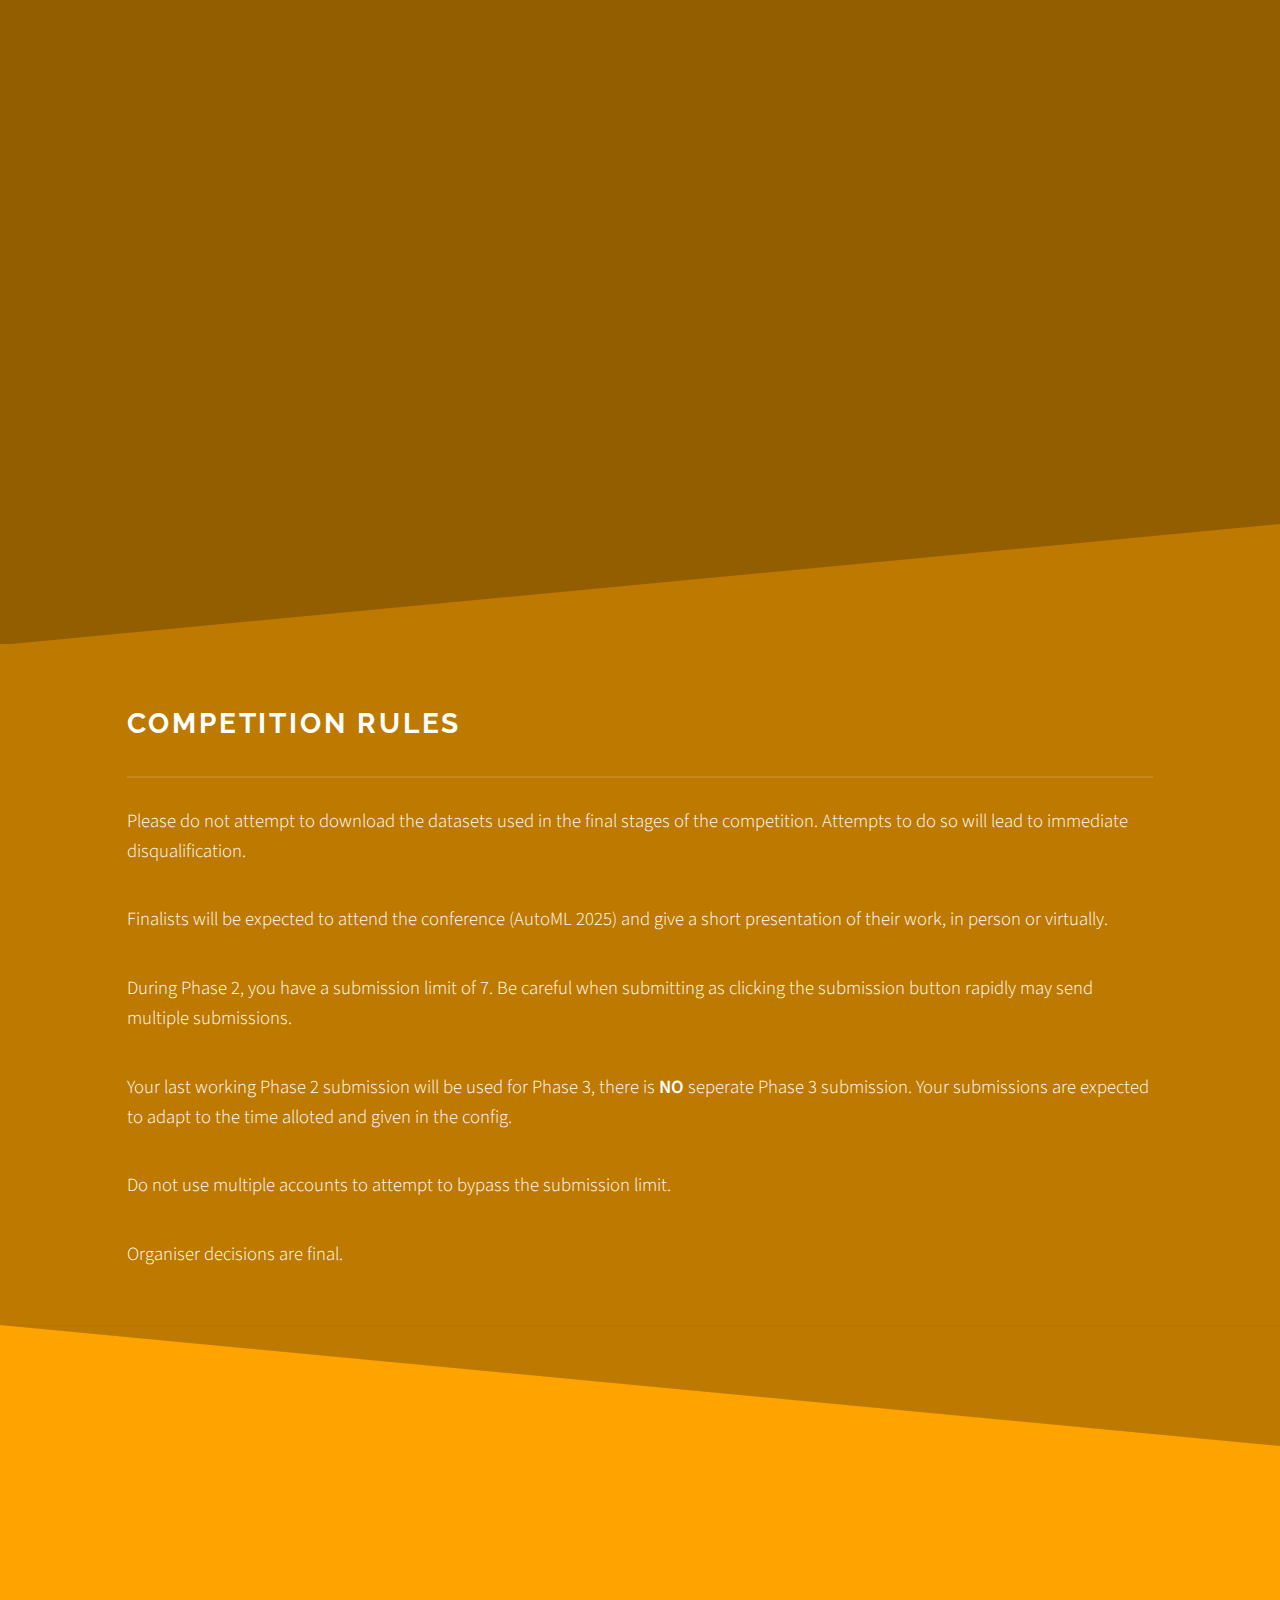
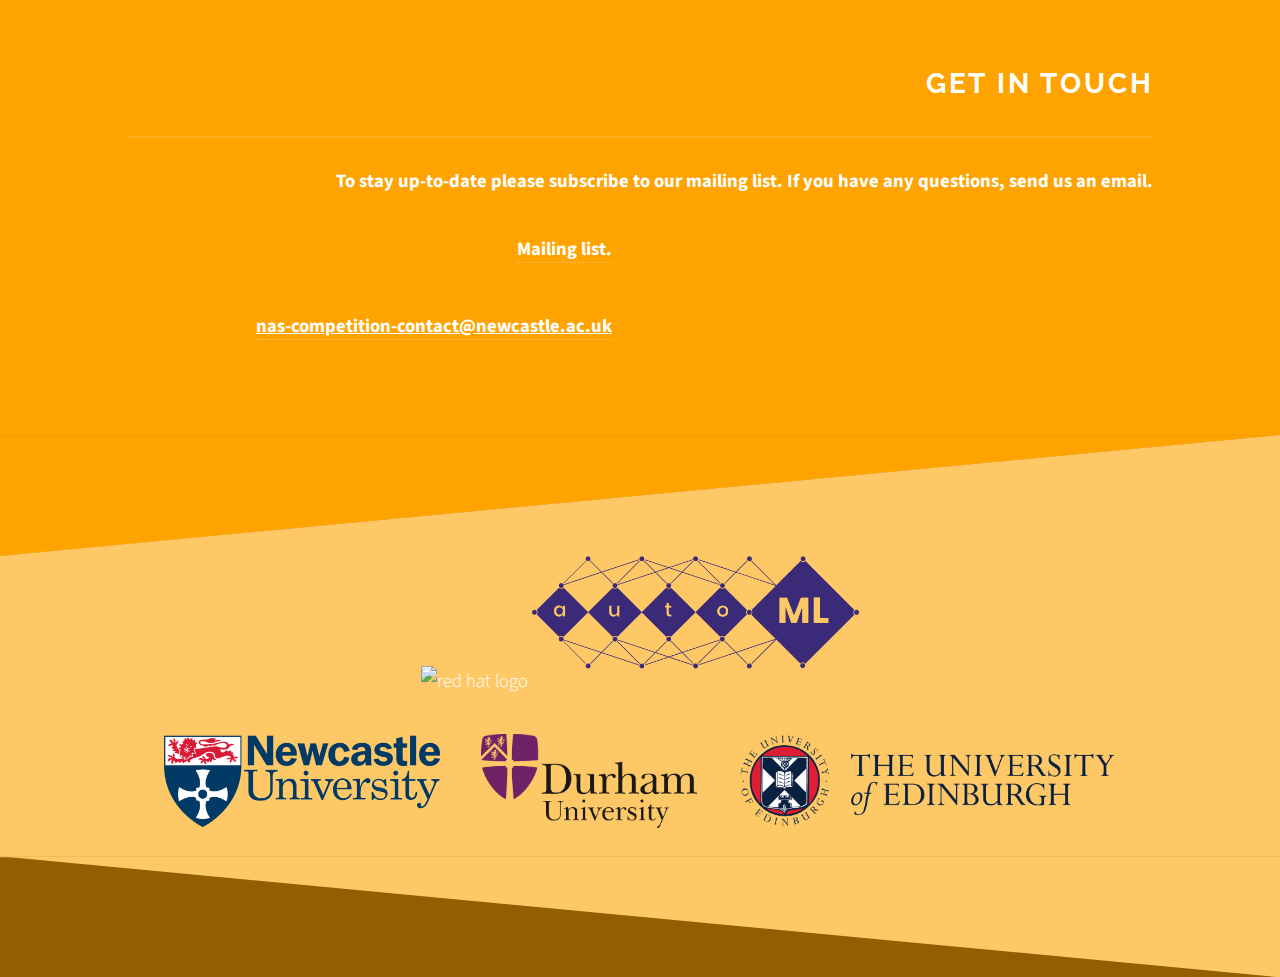
==== commit 09beb9c6: "Temporary Download file until kit is correct" ====
--- a/download.html
+++ b/download.html
@@ -6,7 +6,7 @@
 -->
 <html>
 	<head>
-		<title>NAS Unseen-Data 2024</title>
+		<title>Rules | NAS Unseen-Data</title>
 		<meta charset="utf-8" />
 		<meta name="viewport" content="width=device-width, initial-scale=1, user-scalable=no" />
 		<link rel="stylesheet" href="assets/css/main.css" />
@@ -30,10 +30,11 @@
 								<a href="/"> HOME </a>
 								<a class = "space" href="rules"> RULES </a>
 								<a class = "space" href="info"> INFO </a>
-								<a class = "space" href="download"> DOWNLOAD </a>
+								<a class = "space" href="https://github.com/Towers-D/NAS-Comp-Starter-Kit"> DOWNLOAD </a>
+								<a class = "space" href="organisers"> ORGANISERS </a>
 							</nav>
-							<h2>NAS Unseen-Data Challenge 2024 </h2>
-							<p> Phase 1 opening Jan 1st</p>
+							<h2>Challenge Rules </h2>
+							<p> Phase 1 Now Open</p>
 						</div>
 					</section>
 					
@@ -42,10 +43,29 @@
 						<div class="inner">
 							<!-- <a href="#" class="image"><img src="images/pic01.jpg" alt="" /></a> -->
 							<div class="content">
-								<h2 class="major">The competition</h2>
+								<h2 class="major">Competition Rules</h2>
 								<p>
-									Once Phase 1 opens, you'll be able to download the starting kit here!
-								</p>	
+									Please do not attempt to download the datasets used in the final stages of the competition. 
+									Attempts to do so will lead to immediate disqualification.
+								</p>
+								<p>
+									Finalists will be expected to attend the conference (AutoML 2025) and give a short presentation of their work, in person or virtually.
+								</p>
+								<p>
+									During Phase 2, you have a submission limit of 7. Be careful when submitting as clicking the submission button rapidly may send multiple
+									submissions.
+								</p>
+								<p>
+									Your last working Phase 2 submission will be used for Phase 3, there is <strong>NO</strong> seperate Phase 3 submission. Your submissions are
+									expected to adapt to the time alloted and given in the config.
+								</p>
+								<p>
+									Do not use multiple accounts to attempt to bypass the submission limit.
+								</p>
+								<p>
+									Organiser decisions are final.
+								</p>
+								
 							</div>
 						</div>
 					</section>
@@ -56,8 +76,8 @@
 						<h2 class="major">Get in touch</h2>
 						<p>To stay up-to-date please subscribe to our mailing list. If you have any questions, send us an email.</p>
 						<ul class="contact">
-							<li class="icon fa-envelope"><a href="lists.ncl.ac.uk/wws/subscribe/nas-workshops"> Mailing list.</a></li>
-							<li class="icon fa-envelope"><a id="email" href="mailto:nas-competition@newcastle.ac.uk?subject=Unseen Data Challenge query">nas-competition@newcastle.ac.uk</a></li>
+							<li class="icon fa-envelope"><a href="https://lists.ncl.ac.uk/wws/subscribe/nas-workshops"> Mailing list.</a></li>
+							<li class="icon fa-envelope"><a id="email" href="mailto:nas-competition-contact@newcastle.ac.uk?subject=Unseen Data Challenge query">nas-competition-contact@newcastle.ac.uk</a></li>
 						</ul>
 					</div>
 				</section>
@@ -67,7 +87,22 @@
 						<ul class="logos">
 							<li>
 								<img src="images/NAIL.svg" alt="red hat logo" style="height: 8em;"/>
-								
+							</li>
+							<li>
+								<a class="imglink" href="https://2024.automl.cc">
+									<img src="images/automl_highres.png" alt="AutoML logo" style="height: 6em; transform: translateY(-1em);"/>
+								</a>
+							</li>
+						</ul>
+						<ul class="logos">
+							<li>
+								<img class="unilogo" src="images/newc-trimed.png"/>
+							</li>
+							<li>
+								<img class="unilogo" src="images/Durham_University_Logo.png"/>
+							</li>
+							<li>
+								<img class="unilogo" src="images/edin-trimed.png"/>
 							</li>
 						</ul>
 						
@@ -85,5 +120,4 @@
 		<script src="assets/js/main.js"></script>
 
 </body>
-</html>
-
+</html>--- a/assets/css/main.css
+++ b/assets/css/main.css
@@ -6,6 +6,18 @@
 	html5up.net | @ajlkn
 	Free for personal and commercial use under the CCA 3.0 license (html5up.net/license)
 */
+
+:root {
+	--colour-one-rgba: rgba(147, 94, 0, 1);
+	--colour-one: #935E00;
+	--colour-two: #BD7900;
+	--colour-three: #FFA300;
+	--colour-four: #FFC867;
+	/* When updating colours, change the the 6 characters after the %23 in the fill tag in the sections below to match the above colours */
+	--wrapper-two: url("data:image/svg+xml;charset=utf8,%3Csvg xmlns='http://www.w3.org/2000/svg' width='100' height='100' viewBox='0 0 100 100' preserveAspectRatio='none'%3E%3Cpolygon points='0,100 100,0 100,100' style='fill:%23BD7900%3B' /%3E%3C/svg%3E");
+	--wrapper-three: url("data:image/svg+xml;charset=utf8,%3Csvg xmlns='http://www.w3.org/2000/svg' width='100' height='100' viewBox='0 0 100 100' preserveAspectRatio='none'%3E%3Cpolygon points='0,100 100,0 100,100' style='fill:%23FFA300%3B' /%3E%3C/svg%3E");
+	--wrapper-four: url("data:image/svg+xml;charset=utf8,%3Csvg xmlns='http://www.w3.org/2000/svg' width='100' height='100' viewBox='0 0 100 100' preserveAspectRatio='none'%3E%3Cpolygon points='0,100 100,0 100,100' style='fill:%23FFC867%3B' /%3E%3C/svg%3E");
+}
 
 html, body, div, span, applet, object,
 iframe, h1, h2, h3, h4, h5, h6, p, blockquote,
@@ -33,6 +45,11 @@
 	line-height: 1;
 }
 
+img.unilogo{
+	height: 5em;
+	padding: 0 1em;
+}
+
 img.round {
 	border-radius: 50%;
 	border: 2px solid #FFF;
@@ -104,8 +121,8 @@
 	}
 
 	body {
-		background-color: #523278;
-		background-image: linear-gradient(to top, rgba(82, 50, 120, 0.8), rgba(82, 50, 120, 0.8)), url("../../images/bg.png");
+		background-color: var(--colour-one);
+		background-image: linear-gradient(to top, var(--colour-one-rgba), var(--colour-one-rgba)), url("../../images/bg.png");
 		background-size: auto,
  cover;
 		background-attachment: fixed,
@@ -141,7 +158,7 @@
 	body, input, select, textarea {
 		color: #ffffff;
 		font-family: "Source Sans Pro", Helvetica, sans-serif;
-		font-size: 16.5pt;
+		font-size: 18.5pt;
 		font-weight: 300;
 		line-height: 1.65;
 	}
@@ -149,7 +166,7 @@
 		@media screen and (max-width: 1680px) {
 
 			body, input, select, textarea {
-				font-size: 13pt;
+				font-size: 15pt;
 			}
 
 		}
@@ -157,7 +174,7 @@
 		@media screen and (max-width: 1280px) {
 
 			body, input, select, textarea {
-				font-size: 12pt;
+				font-size: 14pt;
 			}
 
 		}
@@ -165,7 +182,7 @@
 		@media screen and (max-width: 980px) {
 
 			body, input, select, textarea {
-				font-size: 12pt;
+				font-size: 14pt;
 			}
 
 		}
@@ -173,7 +190,7 @@
 		@media screen and (max-width: 736px) {
 
 			body, input, select, textarea {
-				font-size: 12pt;
+				font-size: 14pt;
 			}
 
 		}
@@ -181,10 +198,14 @@
 		@media screen and (max-width: 480px) {
 
 			body, input, select, textarea {
-				font-size: 12pt;
-			}
-
-		}
+				font-size: 14pt;
+			}
+
+		}
+	
+	a.imglink {
+		border-bottom: none;
+	}
 
 	a {
 		-moz-transition: color 0.2s ease-in-out, border-bottom-color 0.2s ease-in-out;
@@ -206,7 +227,7 @@
 			border-bottom: 0;
 			display: block;
 			font-family: Raleway, Helvetica, sans-serif;
-			font-size: 0.8em;
+			font-size: 1em;
 			font-weight: 700;
 			letter-spacing: 0.1em;
 			margin: 0 0 2em 0;
@@ -235,7 +256,7 @@
 				border: solid 2px rgba(255, 255, 255, 0.125);
 				content: '\f105';
 				display: inline-block;
-				font-size: 1.25em;
+				font-size: 1.5em;
 				height: 2em;
 				line-height: 1.75em;
 				margin-right: 0.85em;
@@ -291,45 +312,45 @@
 		}
 
 	h2 {
-		font-size: 1.2em;
+		font-size: 1.5em;
 	}
 
 	h3 {
+		font-size: 1.1em;
+	}
+
+	h4 {
 		font-size: 0.9em;
 	}
 
-	h4 {
-		font-size: 0.7em;
-	}
-
 	h5 {
-		font-size: 0.7em;
+		font-size: 0.9em;
 	}
 
 	h6 {
-		font-size: 0.7em;
+		font-size: 0.9em;
 	}
 
 	@media screen and (max-width: 736px) {
 
 		h2 {
+			font-size: 1.2em;
+		}
+
+		h3 {
 			font-size: 1em;
 		}
 
-		h3 {
-			font-size: 0.8em;
-		}
-
 	}
 
 	sub {
-		font-size: 0.8em;
+		font-size: 1em;
 		position: relative;
 		top: 0.5em;
 	}
 
 	sup {
-		font-size: 0.8em;
+		font-size: 1em;
 		position: relative;
 		top: -0.5em;
 	}
@@ -346,7 +367,7 @@
 		border-radius: 5px;
 		border: solid 2px rgba(255, 255, 255, 0.125);
 		font-family: "Courier New", monospace;
-		font-size: 0.9em;
+		font-size: 1.1em;
 		margin: 0 0.25em;
 		padding: 0.25em 0.65em;
 	}
@@ -354,7 +375,7 @@
 	pre {
 		-webkit-overflow-scrolling: touch;
 		font-family: "Courier New", monospace;
-		font-size: 0.9em;
+		font-size: 1.1em;
 		margin: 0 0 2em 0;
 	}
 
@@ -1362,6 +1383,7 @@
 						.row.gtr-200.gtr-uniform > * {
 							padding-top: 3.5em;
 						}
+				
 
 		}
 
@@ -2184,7 +2206,7 @@
 		color: #ffffff;
 		display: block;
 		font-family: Raleway, Helvetica, sans-serif;
-		font-size: 0.8em;
+		font-size: 1.1em;
 		font-weight: 700;
 		letter-spacing: 0.1em;
 		margin: 0 0 0.7em 0;
@@ -2336,7 +2358,7 @@
 
 		input[type="checkbox"]:focus + label:before,
 		input[type="radio"]:focus + label:before {
-			border-color: #6F3582;
+			border-color: var(--colour-two);
 		}
 
 	input[type="checkbox"] + label:before {
@@ -2761,7 +2783,7 @@
 				}
 
 				ul.pagination li > .page.active {
-					background-color: #6F3582;
+					background-color: var(--colour-two);
 				}
 
 			ul.pagination li:first-child {
@@ -2929,7 +2951,7 @@
 		input[type="button"].primary,
 		button.primary,
 		.button.primary {
-			background-color: #6F3582;
+			background-color: var(--colour-two);
 			box-shadow: none;
 		}
 
@@ -3297,7 +3319,7 @@
 			-ms-transition: opacity 0.35s ease, -ms-transform 0.35s ease;
 			transition: opacity 0.35s ease, transform 0.35s ease;
 			-webkit-overflow-scrolling: touch;
-			background: #6F3582;
+			background: var(--colour-two);
 			border-radius: 5px;
 			display: block;
 			max-width: 100%;
@@ -3481,8 +3503,8 @@
 
 			#banner {
 				padding: 7em 0 8.25em 0 ;
-				background-color: #6F3582;
-				background-image: linear-gradient(to top, rgba(28, 68, 135, 0.8), rgba(28, 68, 135, 0.8)), url("../../images/bg.png");
+				background-color: var(--colour-two);
+				background-image: linear-gradient(to top, var(--colour-one-rgba), var(--colour-one-rgba)), url("../../images/bg.png");
 				background-size: auto,
  cover;
 				background-position: center,
@@ -3502,7 +3524,7 @@
 				#banner .inner {
 					width: 100%;
 				}
-
+			
 		}
 
 		@media screen and (max-width: 736px) {
@@ -3605,8 +3627,8 @@
 
 		#wrapper > header {
 			padding: 9em 0 6.25em 0 ;
-			background-color: #6F3582;
-			background-image: linear-gradient(to top, rgba(28, 68, 135, 0.8), rgba(28, 68, 135, 0.8)), url("../../images/bg.png");
+			background-color: var(--colour-two);
+			background-image: linear-gradient(to top, var(--colour-one-rgba), var(--colour-one-rgba)), url("../../images/bg.png");
 			background-size: auto,
  cover;
 			background-position: center,
@@ -3653,21 +3675,21 @@
 	}
 
 	.wrapper {
-		background-color: #6F3582;
+		background-color: var(--colour-two);
 		margin: 6.5em 0;
 		position: relative;
 	}
 
 		.wrapper:before, .wrapper:after {
-			background-image: url("data:image/svg+xml;charset=utf8,%3Csvg xmlns='http://www.w3.org/2000/svg' width='100' height='100' viewBox='0 0 100 100' preserveAspectRatio='none'%3E%3Cpolygon points='0,100 100,0 100,100' style='fill:%232e3141%3B' /%3E%3C/svg%3E");
+			background-image: var(--wrapper-two);
 		}
 
 		.wrapper:before {
-			box-shadow: inset 0 -1px 0 0 #6F3582, 0 1px 0 0 #6F3582;
+			box-shadow: inset 0 -1px 0 0 var(--colour-two), 0 1px 0 0 var(--colour-two);
 		}
 
 		.wrapper:after {
-			box-shadow: inset 0 -1px 0 0 #6F3582, 0 1px 0 0 #6F3582;
+			box-shadow: inset 0 -1px 0 0 var(--colour-two), 0 1px 0 0 var(--colour-two);
 		}
 
 		.wrapper:before, .wrapper:after {
@@ -3715,35 +3737,35 @@
 		}
 
 		.wrapper.style2 {
-			background-color: #C597D4;
+			background-color: var(--colour-three);
 		}
 
 			.wrapper.style2:before, .wrapper.style2:after {
-				background-image: url("data:image/svg+xml;charset=utf8,%3Csvg xmlns='http://www.w3.org/2000/svg' width='100' height='100' viewBox='0 0 100 100' preserveAspectRatio='none'%3E%3Cpolygon points='0,100 100,0 100,100' style='fill:%23C597D4 %3B' /%3E%3C/svg%3E");
+				background-image: var(--wrapper-three);
 			}
 
 			.wrapper.style2:before {
-				box-shadow: inset 0 -1px 0 0 #C597D4 , 0 1px 0 0 #C597D4 ;
+				box-shadow: inset 0 -1px 0 0 var(--colour-three) , 0 1px 0 0 var(--colour-three) ;
 			}
 
 			.wrapper.style2:after {
-				box-shadow: inset 0 -1px 0 0 #C597D4 , 0 1px 0 0 #C597D4 ;
+				box-shadow: inset 0 -1px 0 0 var(--colour-three) , 0 1px 0 0 var(--colour-three) ;
 			}
 
 		.wrapper.style3 {
-			background-color: #CEA9D1;
+			background-color: var(--colour-four);
 		}
 
 			.wrapper.style3:before, .wrapper.style3:after {
-				background-image: url("data:image/svg+xml;charset=utf8,%3Csvg xmlns='http://www.w3.org/2000/svg' width='100' height='100' viewBox='0 0 100 100' preserveAspectRatio='none'%3E%3Cpolygon points='0,100 100,0 100,100' style='fill:%23CEA9D1%3B' /%3E%3C/svg%3E");
+				background-image: var(--wrapper-four);
 			}
 
 			.wrapper.style3:before {
-				box-shadow: inset 0 -1px 0 0 #CEA9D1, 0 1px 0 0 #CEA9D1;
+				box-shadow: inset 0 -1px 0 0 var(--colour-four), 0 1px 0 0 var(--colour-four);
 			}
 
 			.wrapper.style3:after {
-				box-shadow: inset 0 -1px 0 0 #CEA9D1, 0 1px 0 0 #CEA9D1;
+				box-shadow: inset 0 -1px 0 0 var(--colour-four), 0 1px 0 0 var(--colour-four);
 			}
 
 		.wrapper.style4 {
@@ -3795,19 +3817,19 @@
 			}
 
 		.wrapper.spotlight {
-			background-color: #6F3582;
+			background-color: var(--colour-two);
 		}
 
 			.wrapper.spotlight:before, .wrapper.spotlight:after {
-				background-image: url("data:image/svg+xml;charset=utf8,%3Csvg xmlns='http://www.w3.org/2000/svg' width='100' height='100' viewBox='0 0 100 100' preserveAspectRatio='none'%3E%3Cpolygon points='0,100 100,0 100,100' style='fill:%236F3582%3B' /%3E%3C/svg%3E");
+				background-image: var(--wrapper-two);
 			}
 
 			.wrapper.spotlight:before {
-				box-shadow: inset 0 -1px 0 0 #6F3582, 0 1px 0 0 #6F3582;
+				box-shadow: inset 0 -1px 0 0 var(--colour-two), 0 1px 0 0 var(--colour-two);
 			}
 
 			.wrapper.spotlight:after {
-				box-shadow: inset 0 -1px 0 0 #6F3582, 0 1px 0 0 #6F3582;
+				box-shadow: inset 0 -1px 0 0 var(--colour-two), 0 1px 0 0 var(--colour-two);
 			}
 
 			.wrapper.spotlight .inner {
@@ -3856,35 +3878,35 @@
 			}
 
 			.wrapper.spotlight.style2 {
-				background-color: #C597D4;
+				background-color: var(--colour-three);
 			}
 
 				.wrapper.spotlight.style2:before, .wrapper.spotlight.style2:after {
-					background-image: url("data:image/svg+xml;charset=utf8,%3Csvg xmlns='http://www.w3.org/2000/svg' width='100' height='100' viewBox='0 0 100 100' preserveAspectRatio='none'%3E%3Cpolygon points='0,100 100,0 100,100' style='fill:%23C597D4 %3B' /%3E%3C/svg%3E");
+					background-image: var(--wrapper-three);
 				}
 
 				.wrapper.spotlight.style2:before {
-					box-shadow: inset 0 -1px 0 0 #C597D4 , 0 1px 0 0 #C597D4 ;
+					box-shadow: inset 0 -1px 0 0 var(--colour-three) , 0 1px 0 0 var(--colour-three) ;
 				}
 
 				.wrapper.spotlight.style2:after {
-					box-shadow: inset 0 -1px 0 0 #C597D4 , 0 1px 0 0 #C597D4 ;
+					box-shadow: inset 0 -1px 0 0 var(--colour-three) , 0 1px 0 0 var(--colour-three) ;
 				}
 
 			.wrapper.spotlight.style3 {
-				background-color: #CEA9D1;
+				background-color: var(--colour-four);
 			}
 
 				.wrapper.spotlight.style3:before, .wrapper.spotlight.style3:after {
-					background-image: url("data:image/svg+xml;charset=utf8,%3Csvg xmlns='http://www.w3.org/2000/svg' width='100' height='100' viewBox='0 0 100 100' preserveAspectRatio='none'%3E%3Cpolygon points='0,100 100,0 100,100' style='fill:%23CEA9D1%3B' /%3E%3C/svg%3E");
+					background-image: var(--wrapper-four);
 				}
 
 				.wrapper.spotlight.style3:before {
-					box-shadow: inset 0 -1px 0 0 #CEA9D1, 0 1px 0 0 #CEA9D1;
+					box-shadow: inset 0 -1px 0 0 var(--colour-four), 0 1px 0 0 var(--colour-four);
 				}
 
 				.wrapper.spotlight.style3:after {
-					box-shadow: inset 0 -1px 0 0 #CEA9D1, 0 1px 0 0 #CEA9D1;
+					box-shadow: inset 0 -1px 0 0 var(--colour-four), 0 1px 0 0 var(--colour-four);
 				}
 
 			.wrapper.spotlight.style4 {
@@ -4133,12 +4155,12 @@
 	@media screen and (max-width: 1280px) {
 
 		#footer {
-			background-color: #C597D4;
+			background-color: var(--colour-three);
 			background-size: auto,
  cover;
 			background-position: center,
  center;
-			margin-top: -6.5em;
+			margin-top: 0;
 			padding-top: 6.5em;
 		}
 
@@ -4147,7 +4169,7 @@
 	@media screen and (max-width: 980px) {
 
 		#footer {
-			margin-top: -4.75em;
+			margin-top: 0;
 			padding-top: 4.75em;
 		}
 
@@ -4176,7 +4198,7 @@
 	@media screen and (max-width: 736px) {
 
 		#footer {
-			margin-top: -2.5em;
+			margin-top: 0.5em;
 			padding-top: 2.5em;
 		}
 
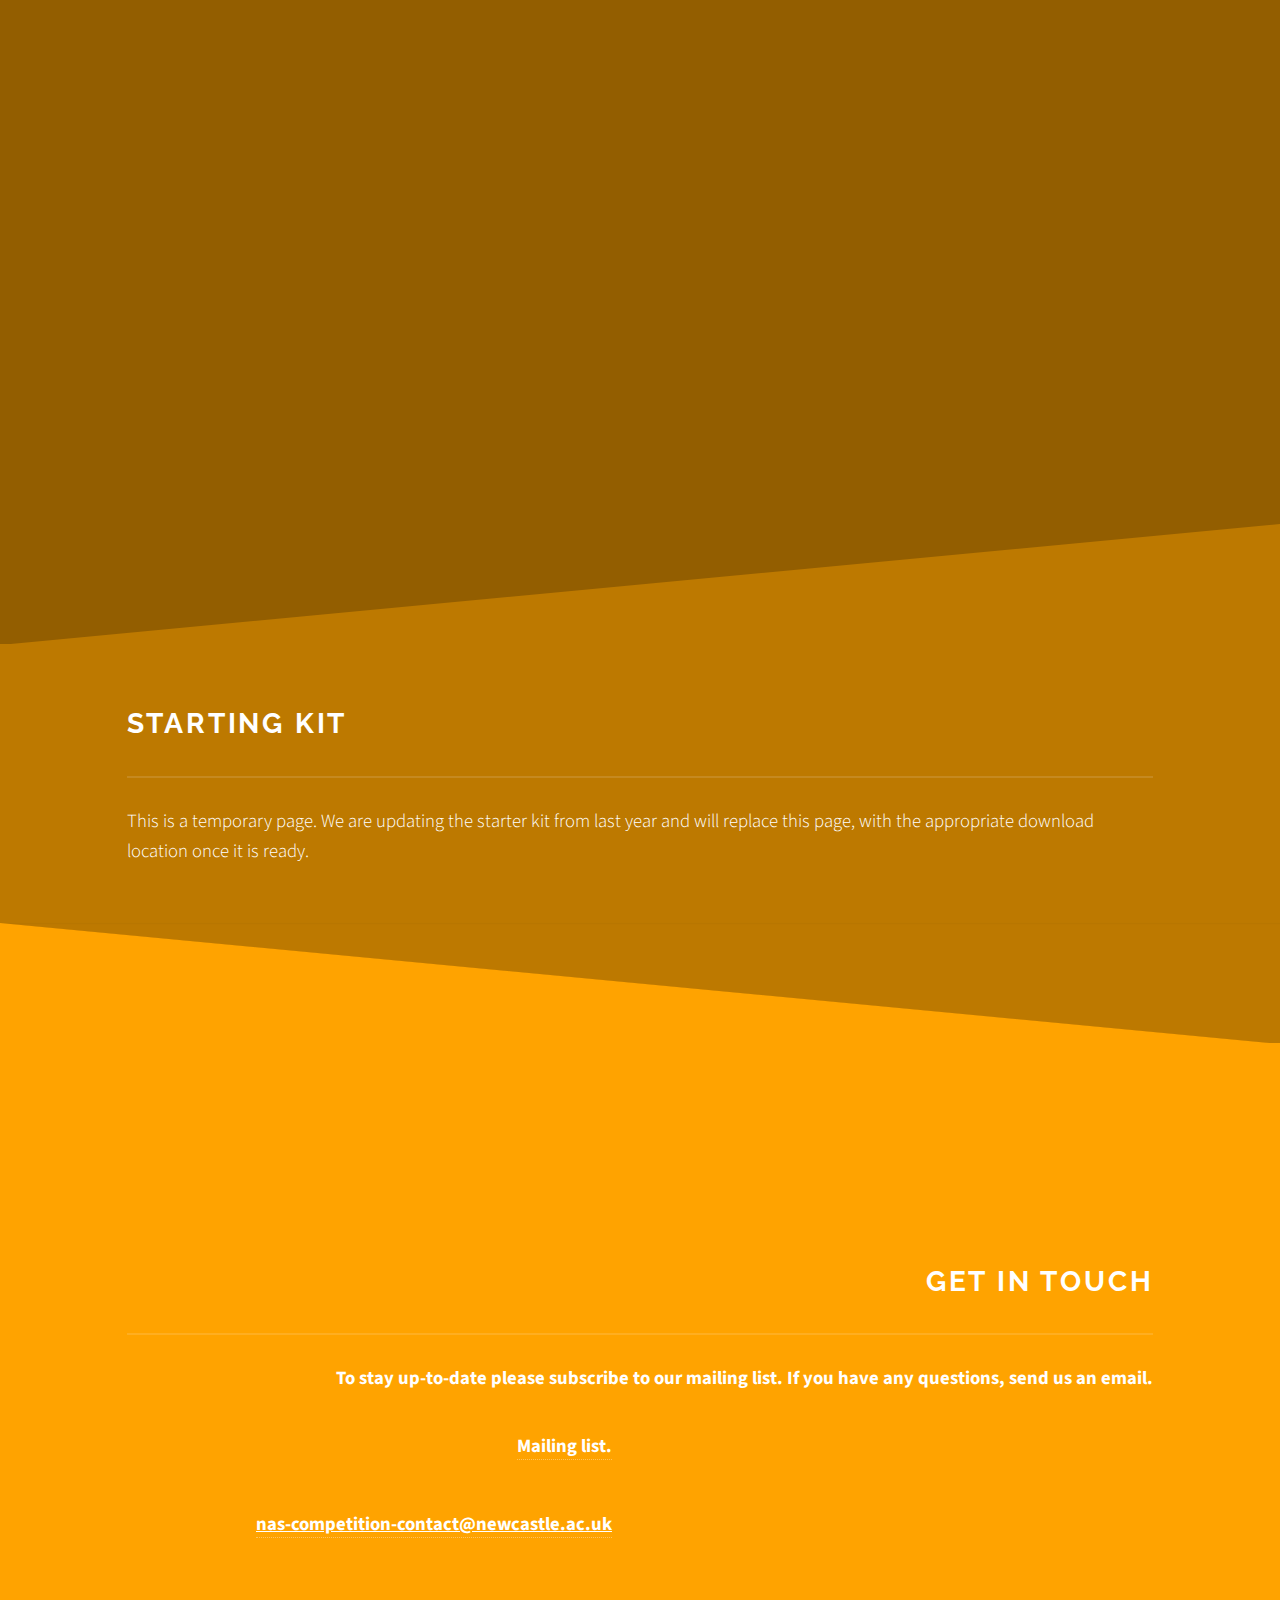
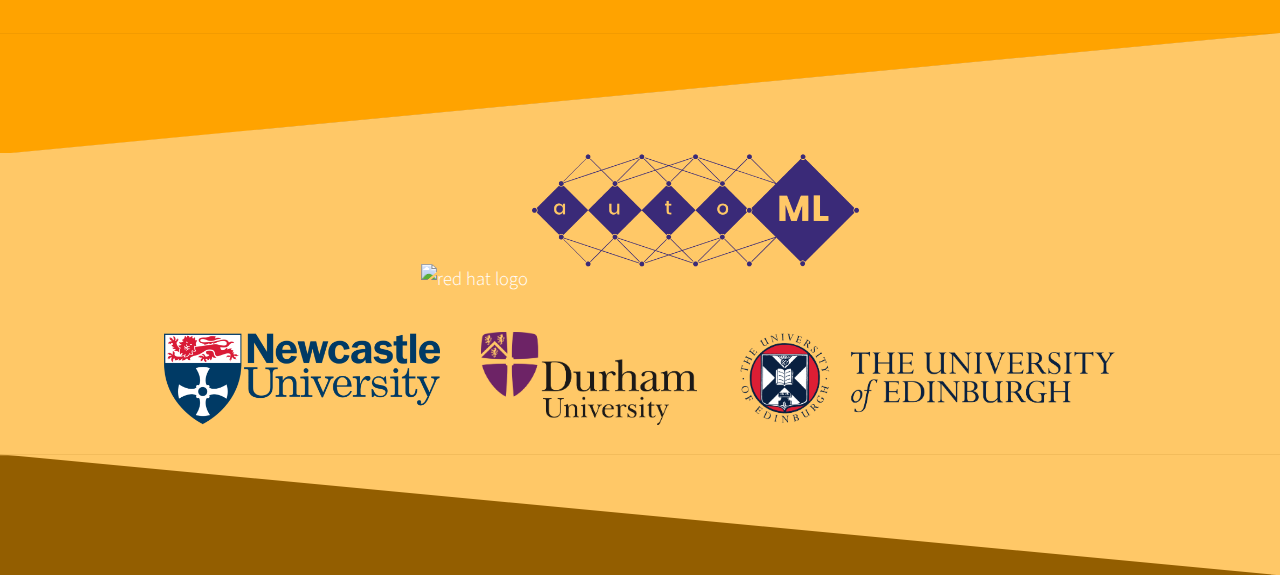
==== commit d7c39e6a: "Download page now contains waiting message, and pages redirect there" ====
--- a/download.html
+++ b/download.html
@@ -30,11 +30,12 @@
 								<a href="/"> HOME </a>
 								<a class = "space" href="rules"> RULES </a>
 								<a class = "space" href="info"> INFO </a>
-								<a class = "space" href="https://github.com/Towers-D/NAS-Comp-Starter-Kit"> DOWNLOAD </a>
+								<!-- <a class = "space" href="https://github.com/Towers-D/NAS-Comp-Starter-Kit"> DOWNLOAD </a> -->
+								<a class = "space" href="download"> DOWNLOAD </a>
 								<a class = "space" href="organisers"> ORGANISERS </a>
 							</nav>
 							<h2>Challenge Rules </h2>
-							<p> Phase 1 Now Open</p>
+							<p> Phase 1 Starting Soon</p>
 						</div>
 					</section>
 					
@@ -43,29 +44,11 @@
 						<div class="inner">
 							<!-- <a href="#" class="image"><img src="images/pic01.jpg" alt="" /></a> -->
 							<div class="content">
-								<h2 class="major">Competition Rules</h2>
+								<h2 class="major">Starting Kit</h2>
 								<p>
-									Please do not attempt to download the datasets used in the final stages of the competition. 
-									Attempts to do so will lead to immediate disqualification.
-								</p>
-								<p>
-									Finalists will be expected to attend the conference (AutoML 2025) and give a short presentation of their work, in person or virtually.
-								</p>
-								<p>
-									During Phase 2, you have a submission limit of 7. Be careful when submitting as clicking the submission button rapidly may send multiple
-									submissions.
-								</p>
-								<p>
-									Your last working Phase 2 submission will be used for Phase 3, there is <strong>NO</strong> seperate Phase 3 submission. Your submissions are
-									expected to adapt to the time alloted and given in the config.
-								</p>
-								<p>
-									Do not use multiple accounts to attempt to bypass the submission limit.
-								</p>
-								<p>
-									Organiser decisions are final.
-								</p>
-								
+									This is a temporary page.
+									We are updating the starter kit from last year and will replace this page, with the appropriate download location once it is ready.
+								</p>								
 							</div>
 						</div>
 					</section>
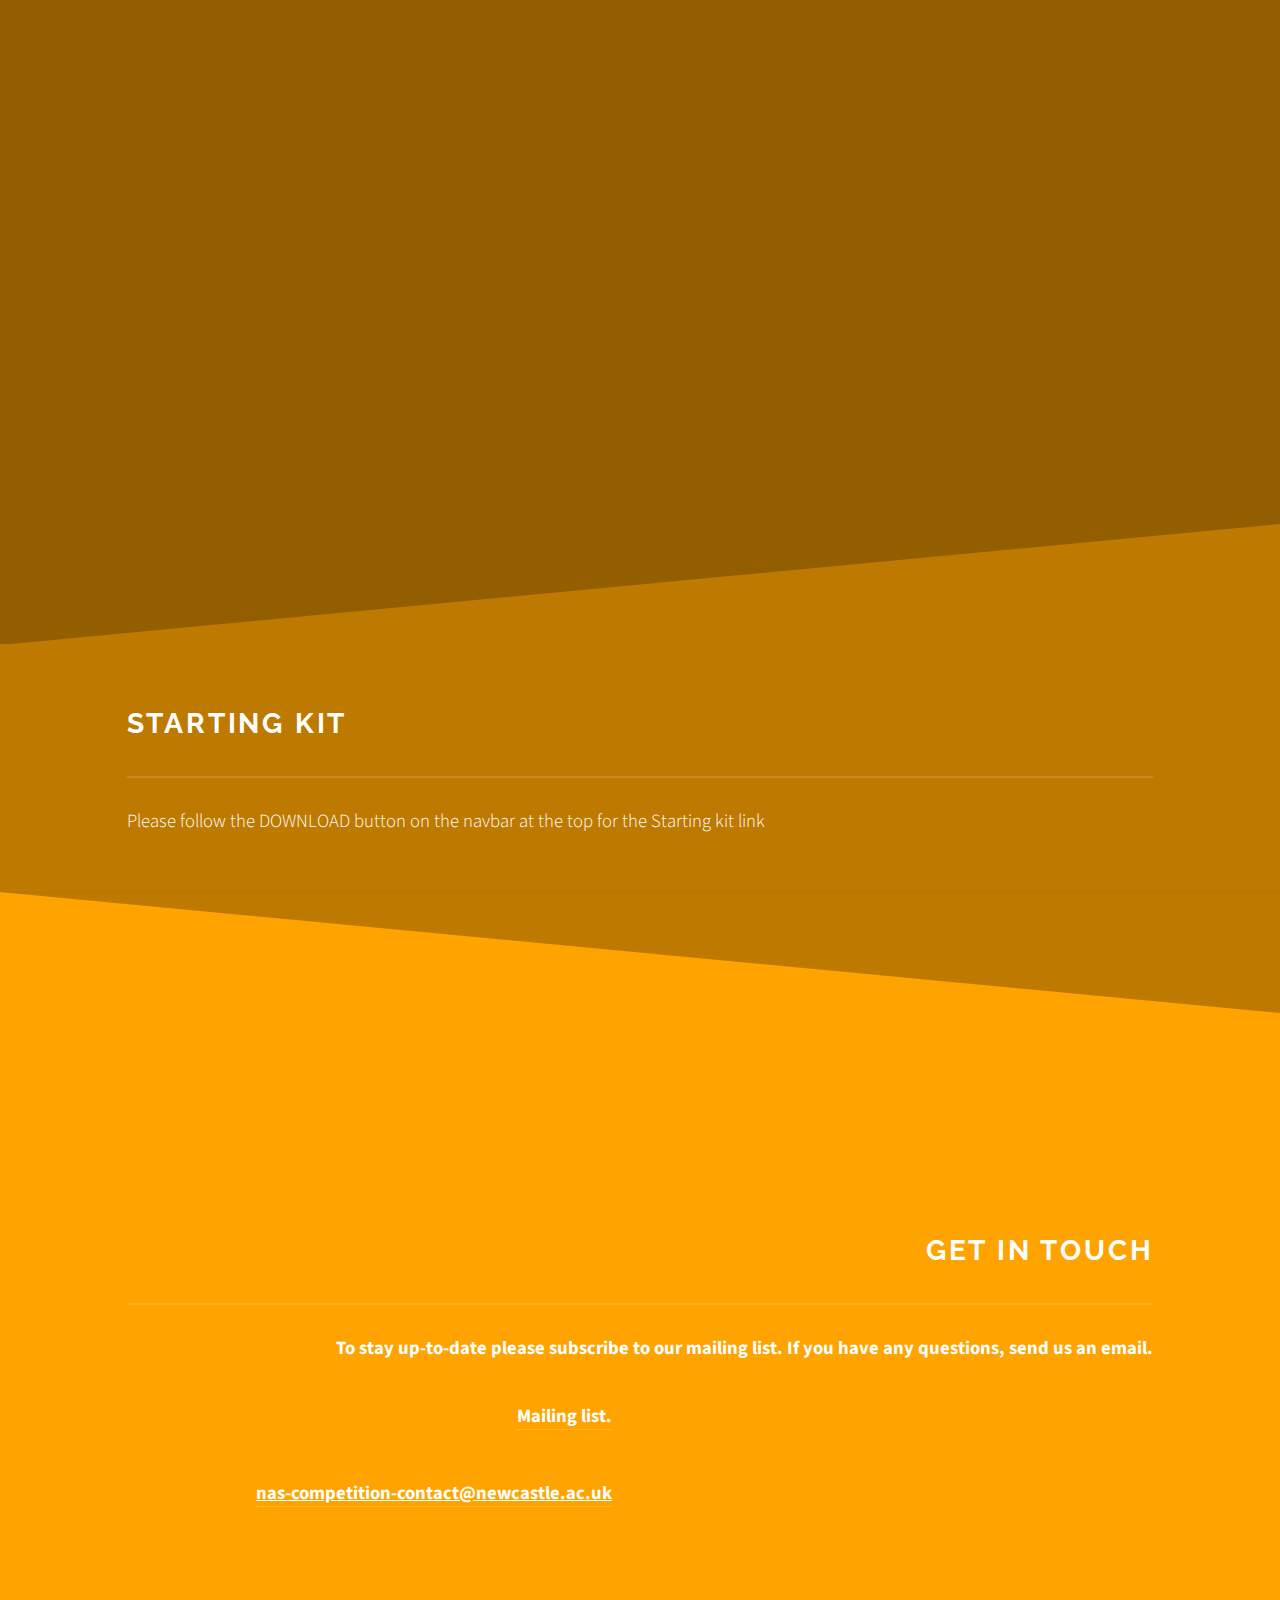
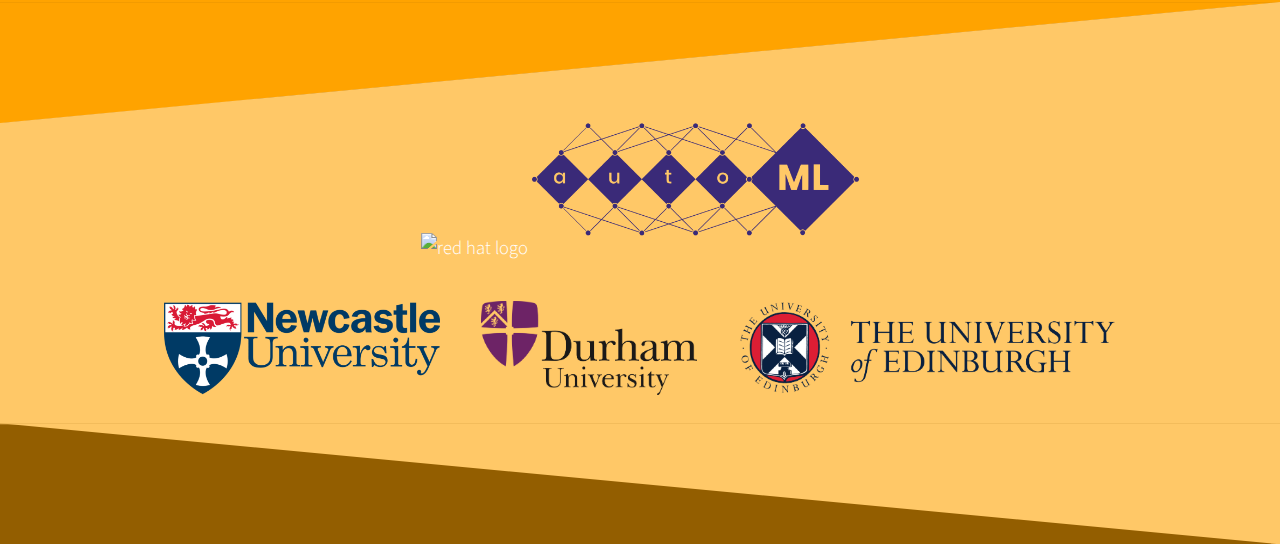
==== commit 2331e860: "Updated download link on all pages" ====
--- a/download.html
+++ b/download.html
@@ -30,8 +30,8 @@
 								<a href="/"> HOME </a>
 								<a class = "space" href="rules"> RULES </a>
 								<a class = "space" href="info"> INFO </a>
-								<!-- <a class = "space" href="https://github.com/Towers-D/NAS-Comp-Starter-Kit"> DOWNLOAD </a> -->
-								<a class = "space" href="download"> DOWNLOAD </a>
+								<a class = "space" href="https://github.com/Towers-D/NAS-Comp-Starter-Kit"> DOWNLOAD </a>
+								<!-- <a class = "space" href="download"> DOWNLOAD </a> -->
 								<a class = "space" href="organisers"> ORGANISERS </a>
 							</nav>
 							<h2>Challenge Rules </h2>
@@ -45,10 +45,13 @@
 							<!-- <a href="#" class="image"><img src="images/pic01.jpg" alt="" /></a> -->
 							<div class="content">
 								<h2 class="major">Starting Kit</h2>
-								<p>
+								<!-- <p>
 									This is a temporary page.
 									We are updating the starter kit from last year and will replace this page, with the appropriate download location once it is ready.
-								</p>								
+								</p>								 -->
+								<p>
+									Please follow the DOWNLOAD button on the navbar at the top for the Starting kit link
+								</p>
 							</div>
 						</div>
 					</section>
